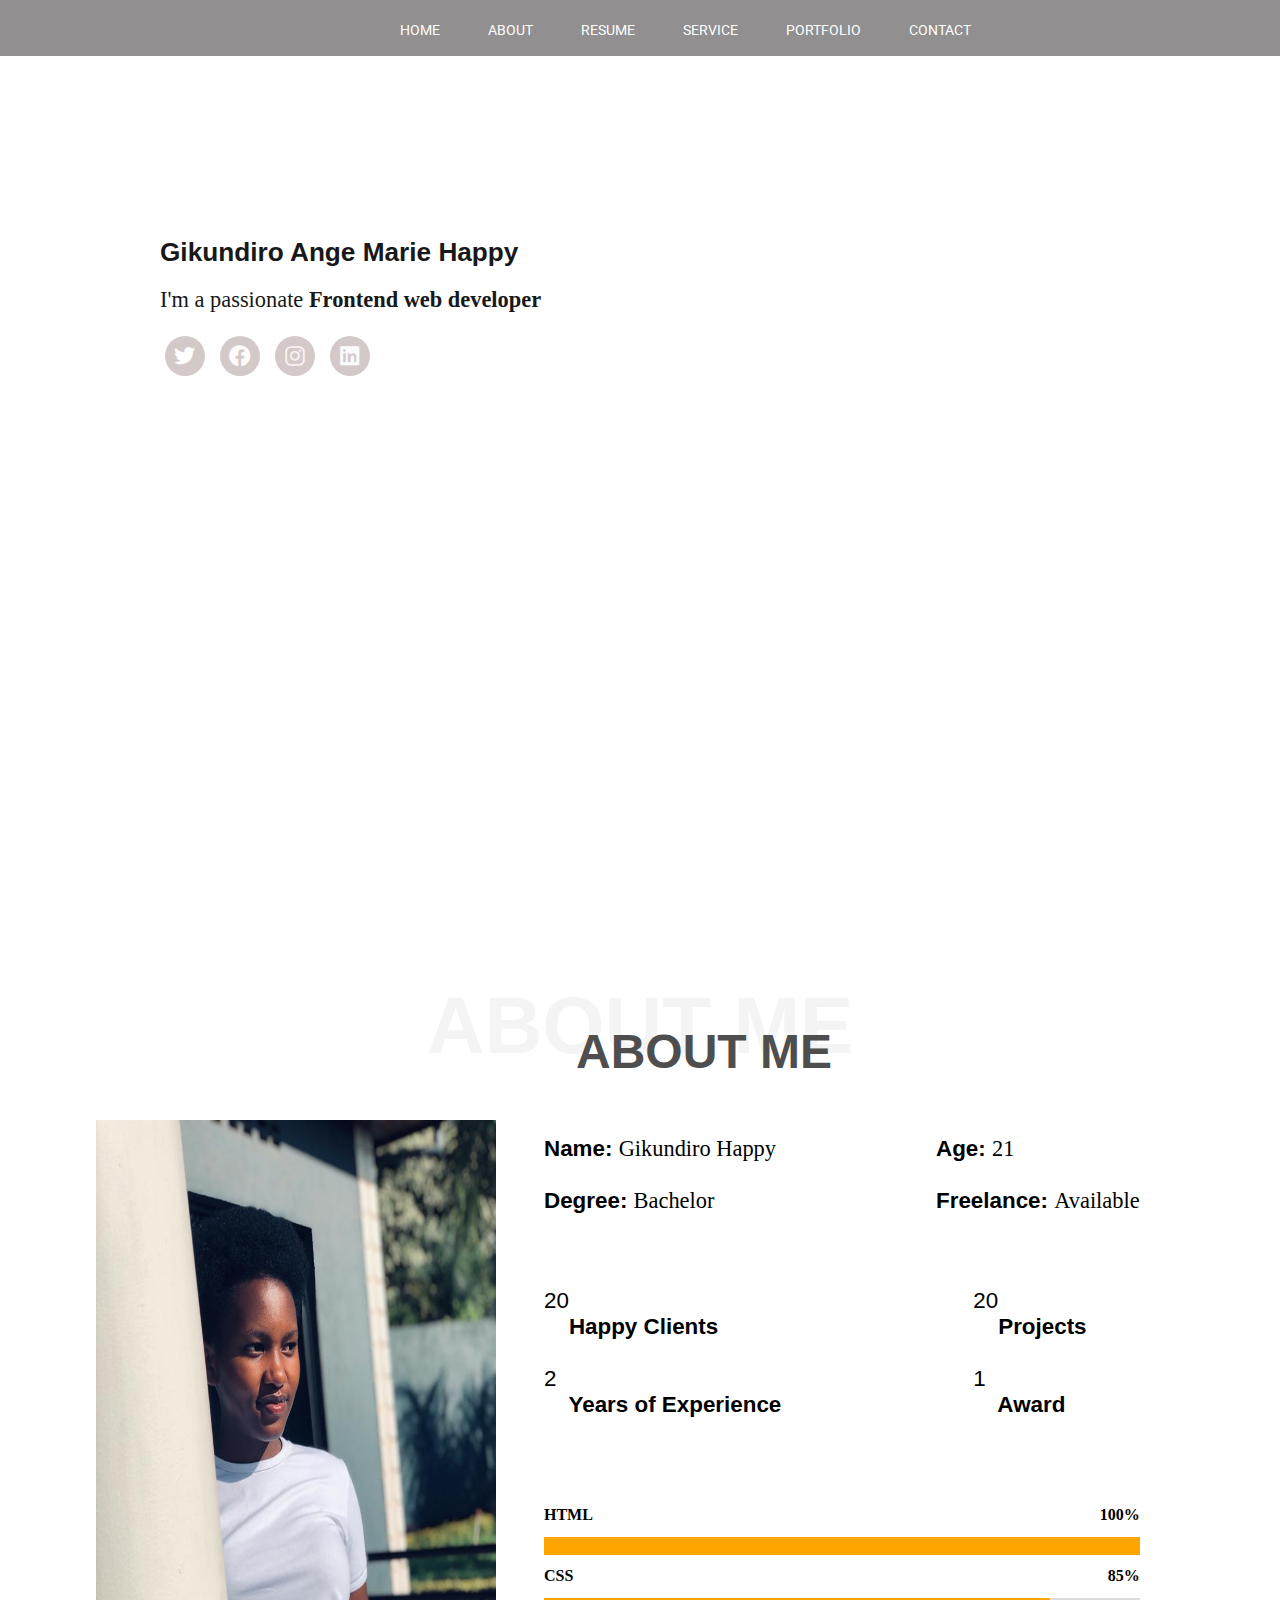
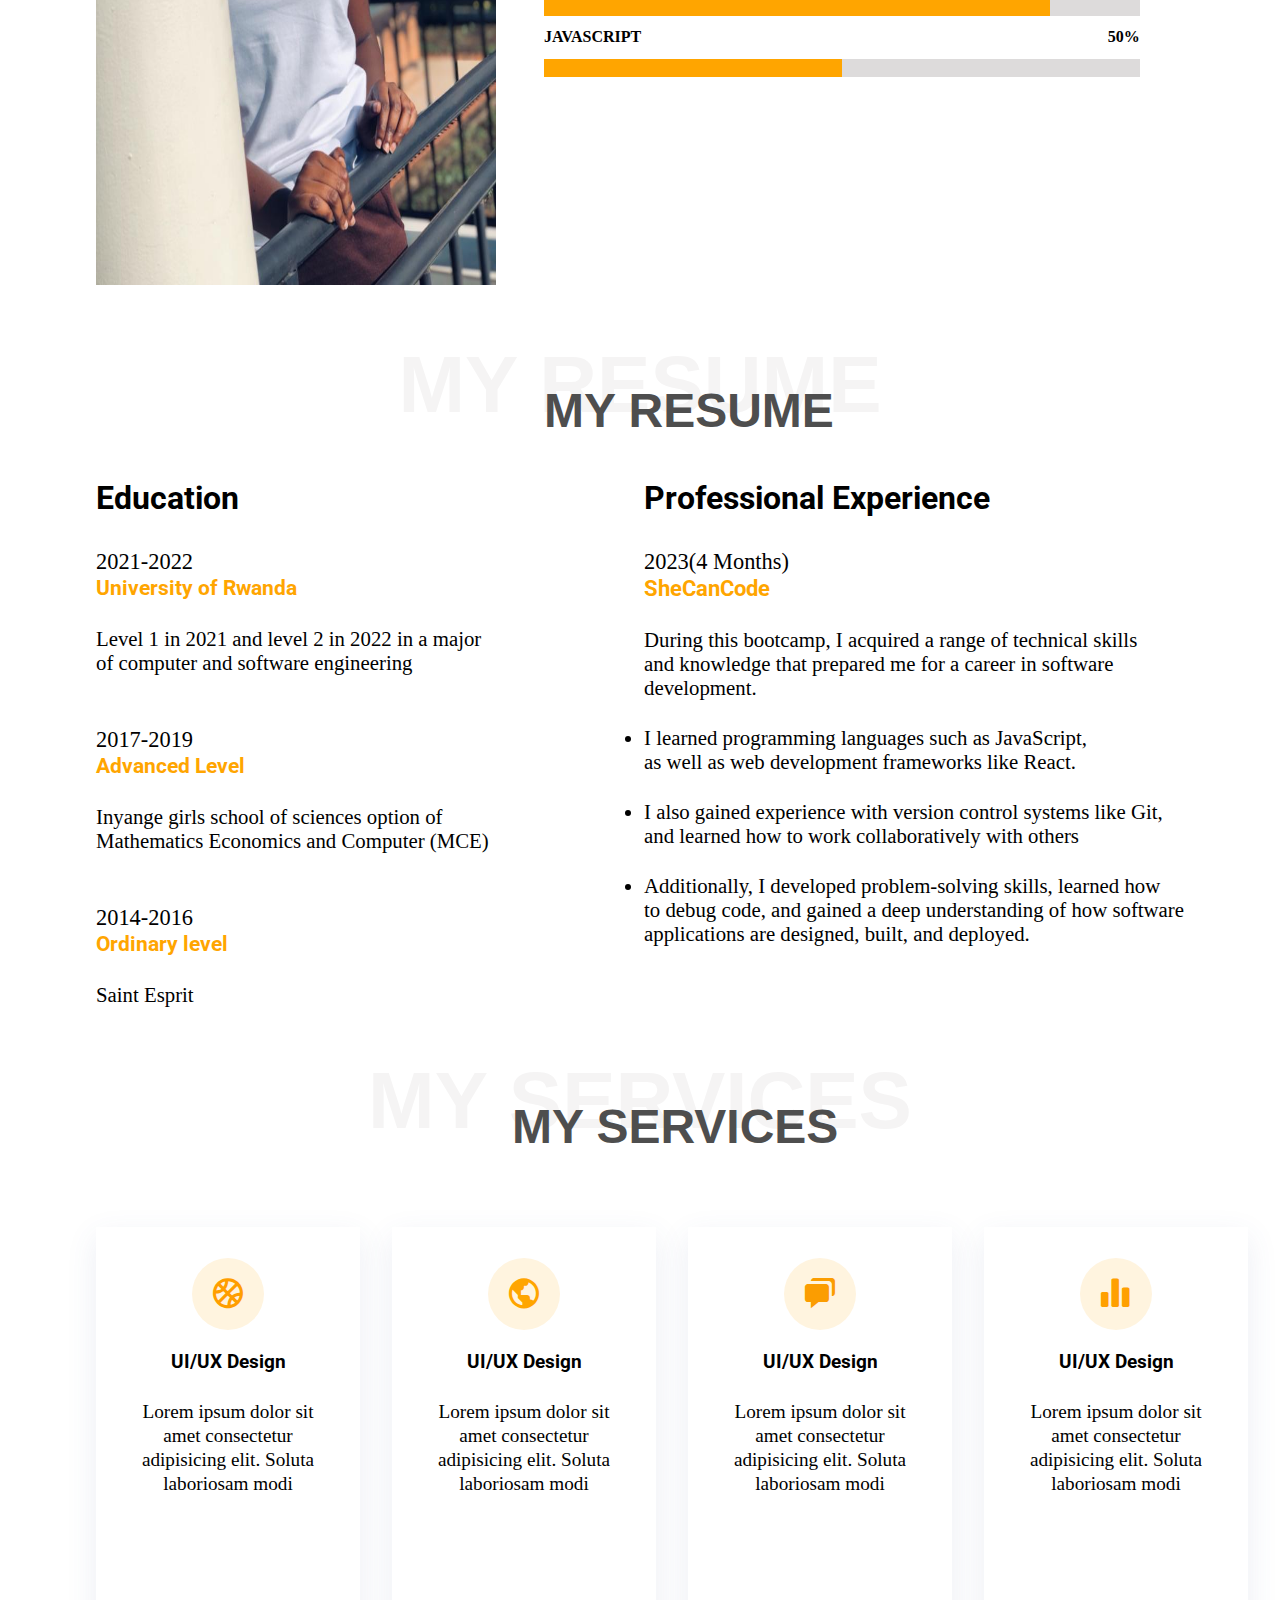
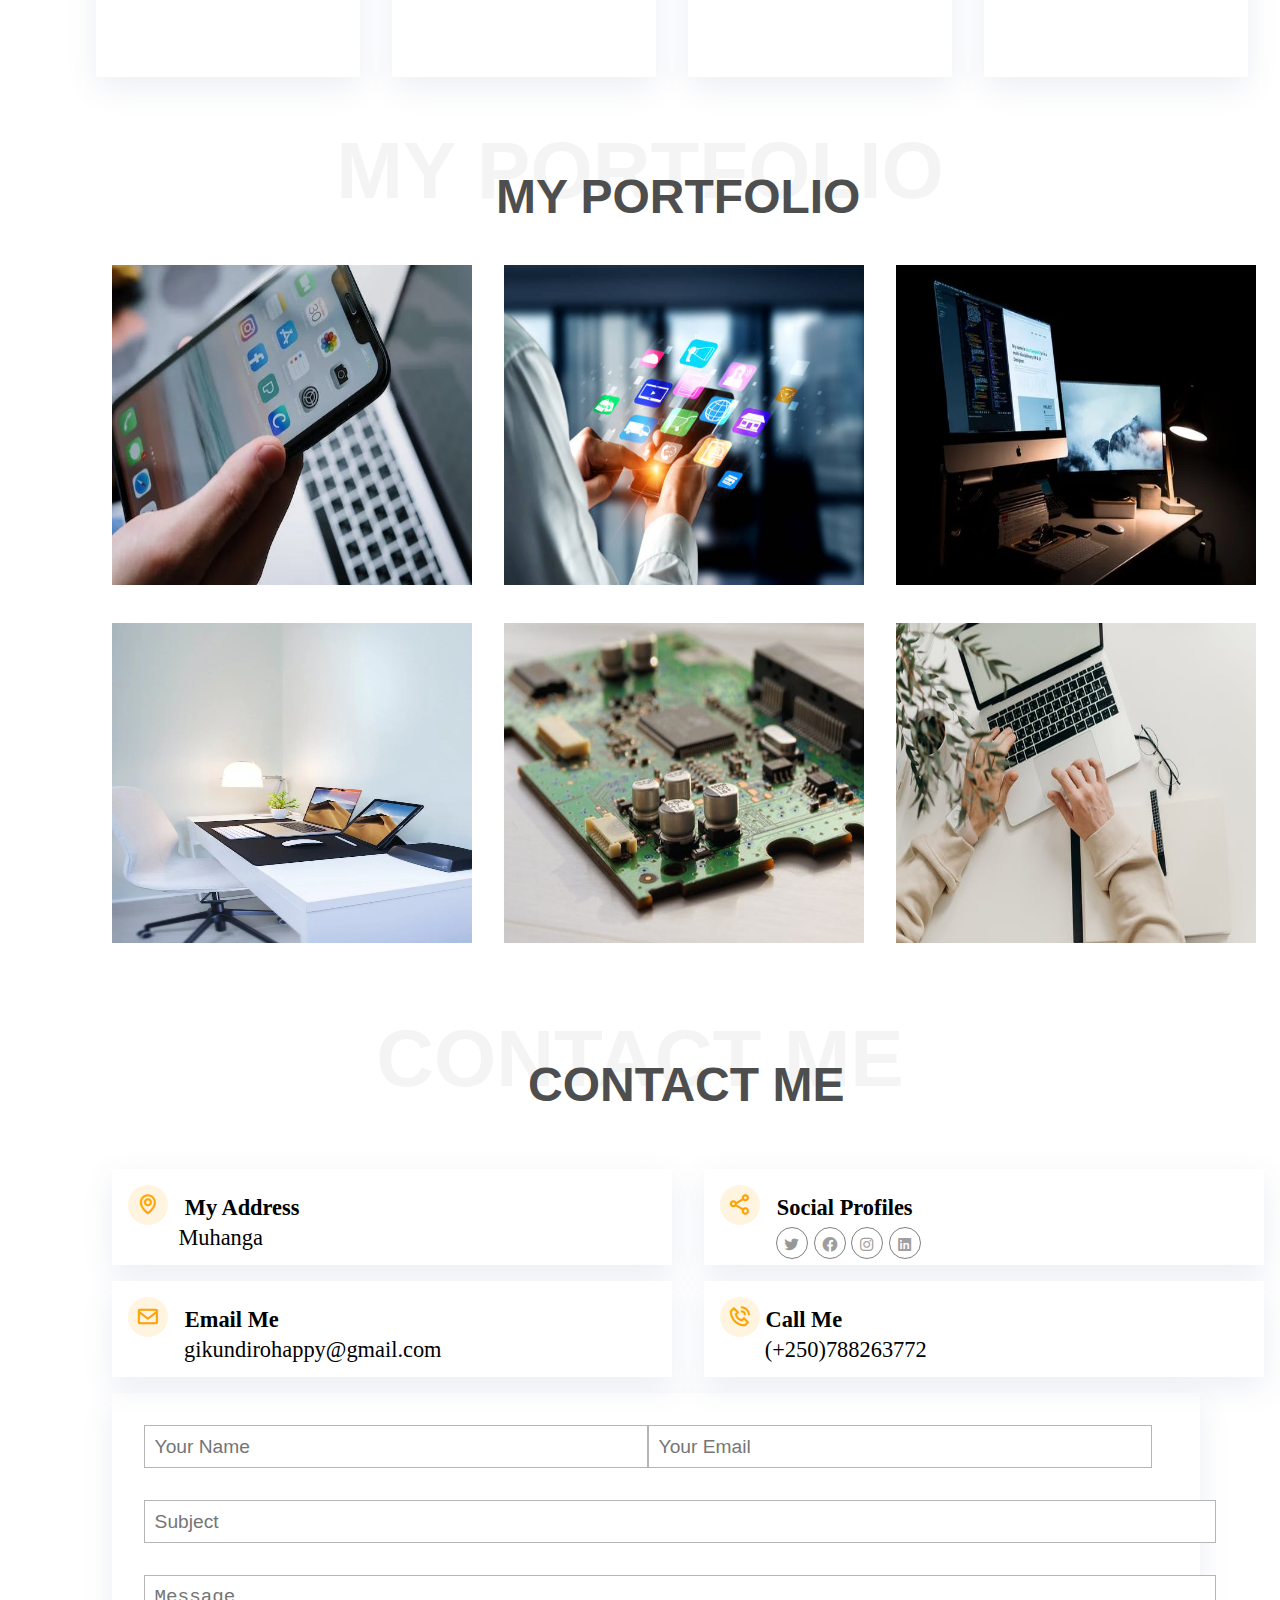
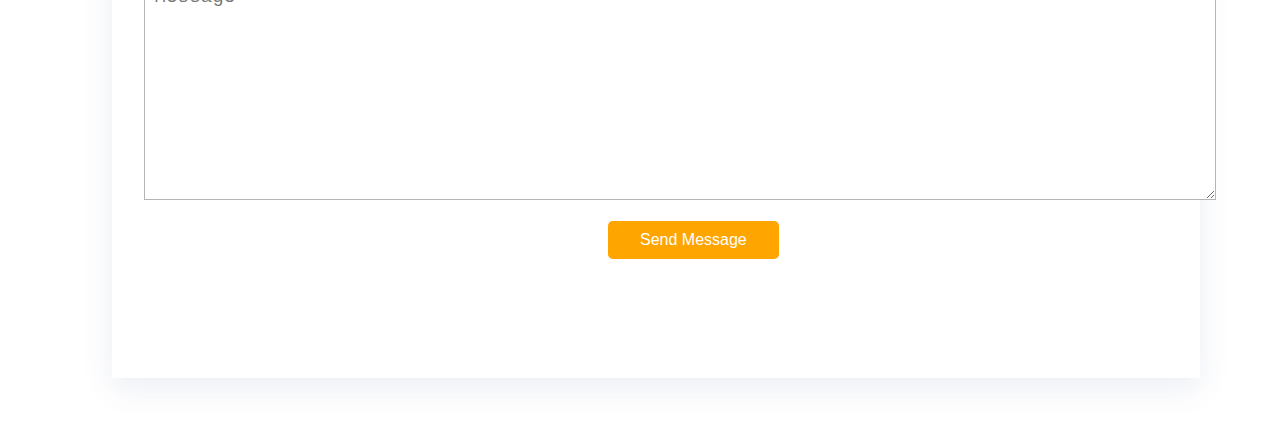
==== index.html @ a84d3687 "My portfolio" ====
<!DOCTYPE html>
<html lang="en">
  <head>
    <meta charset="UTF-8" />
    <meta http-equiv="X-UA-Compatible" content="IE=edge" />
    <meta name="viewport" content="width=device-width, initial-scale=1.0" />
    <title>MY PORTFOLIO</title>
    <link
      rel="icon"
      href="https://images.pexels.com/photos/4065876/pexels-photo-4065876.jpeg?auto=compress&cs=tinysrgb&w=600"
    />
    <link
      rel="stylesheet"
      href="http://code.ionicframework.com/ionicons/2.0.1/css/ionicons.min.css"
    />
    <link rel="preconnect" href="https://fonts.googleapis.com" />
    <link rel="preconnect" href="https://fonts.gstatic.com" crossorigin />
    <link
      href="https://fonts.googleapis.com/css2?family=Roboto:ital,wght@0,100;0,300;0,400;0,500;0,700;1,300;1,400;1,700&display=swap"
      rel="stylesheet"
    />
    <link rel="stylesheet" href="./index.css" />
    <link href='https://unpkg.com/boxicons@2.1.4/css/boxicons.min.css' rel='stylesheet'>
  </head>
  <body>
    
    <!-- ======= My Home Section ======= -->

      <div class="nav-bar">
        <ul class="nav-list">
          <li class="nav-link"><a href="#home">HOME</a></li>
          <li class="nav-link"><a href="#about">ABOUT</a></li>
          <li class="nav-link"><a href="#resume">RESUME</a></li>
          <li class="nav-link"><a href="#service">SERVICE</a></li>
          <li class="nav-link"><a href="#portfolio">PORTFOLIO</a></li>
          <li class="nav-link"><a href="#contact">CONTACT</a></li>
        </ul>
      </div>
      <div class="content" id="home">
        <div class="name">
          <h3>Gikundiro Ange Marie Happy</h3>
          <br />
          <p>I'm a passionate <b>Frontend web developer</b></p>
        </div>
        <br />
        <span class="icons-ic"><i class='bx bxl-twitter' style='color:#ffffff'  ></i></span>
        <span class="icons-ic"><i class='bx bxl-facebook-circle' style='color:#fffbfb'  ></i></span>
        <span class="icons-ic"><i class='bx bxl-instagram' style='color:#f9f1f1'  ></i></span>
        <span class="icons-ic"><i class='bx bxl-linkedin-square' style='color:#fbfbfb'  ></i></span>
    </div>
<div class="container">

  <!-- ======= My About Section ======= -->
    <div class="about" id="about">
      <div class="about-section">
        <div class="word">
          <h1 class="par">ABOUT ME</h1>
          <h3 class="para">ABOUT ME</h3>
        </div>
        <div class="both">
          <div class="image-box">
            <img src="images/photo.jpeg" alt="" />
          </div>
          <div class="division">
          <div class="part">
            <div class="part-one">
              <p><span class="ion-chevron-right"></span><b><span class="fact"> Name: </b></span>Gikundiro Happy</p><br>
              <p><span class="ion-chevron-right"></span><b><span class="fact"> Degree: </b></span>Bachelor</p><br>
              </div>
              <div class="part-two">
              <p><span class="ion-chevron-right"></span><b><span class="fact"> Age: </b></span>21</p><br>
              <p><span class="ion-chevron-right"></span><b><span class="fact"> Freelance: </b></span>Available</p>
            </div>
          </div>
          <div class="key">
            <div class="key-one">
              <p><span class="ion-happy-outline"></span><span class="fact"> 20<b> <br>&nbsp &nbsp  Happy Clients</b></span></p><br>
              <p><span class="ion-android-time"></span><span class="fact"> 2<b> <br>&nbsp &nbsp  Years of Experience</b></span></p><br>
            </div>
            <div class="key-two">
              <p><span class="ion-ios-browsers-outline"></span><span class="fact"> 20<b><br> &nbsp &nbsp Projects</b></span></p><br>
              <p><span class="ion-ribbon-b"></span><span class="fact"> 1<b><br>&nbsp &nbsp  Award</b></span></p><br>
            </div>
          </div>
          <div class="skills">
            <div class="html-skills">
              <div>HTML</div>
              <div>100%</div>
               </div><br>
             <span class="bar"><span class="html"></span></span><br>
             
            <div class="html-skills">
              <div>CSS</div>
              <div>85%</div>
              </div> <br>
              <span class="bar"><span class="css"></span></span><br>

            <div class="html-skills">
              <div>JAVASCRIPT</div>
              <div>50%</div>
              </div><br>
              <span class="bar"><span class="js"></span></span><br>
          </div>
        </div>
        </div>
      </div>
    </div>

    <!-- ======= My Resume Section ======= -->
    <div class="resume" id="resume">
      <div class="word-two">
        <h1 class="par-two">MY RESUME</h1>
        <h3 class="para-two">MY RESUME</h3>
      </div>
    <div class="section">
      <div class="education-section">
        <h1>Education</h1>
        <div class="section-one">
          <div class="level-one">
            2021-2022 <br />
            <span class="level"><b> University of Rwanda</b></span> <br /><br />
           <p> Level 1 in 2021 and level 2 in 2022 in a major <br />
            of computer and software engineering</p>
          </div>
          <br><br>
          <div class="level-one">
            2017-2019 <br />
            <span class="level"><b> Advanced Level </b></span><br /><br />
  
            <p> Inyange girls school of sciences option of <br />
            Mathematics Economics and Computer (MCE)</p>
          </div><br><br>
          <div class="level-one">
            2014-2016 <br />
            <span class="level"><b> Ordinary level</b></span> <br /><br />
            <p> Saint Esprit</p>
          </div>
        </div>
      </div>
      <div class="experience-section">
        <h1>Professional Experience</h1>
        <div class="section-two">
          <div class="level-one">
            2023(4 Months) <br />
            <span class="level"><b> SheCanCode</b></span> <br /><br />
           <p>During this bootcamp, I acquired a range of technical  skills <br> and
            knowledge that prepared me for a career in software <br> development.</p><br>
           <ul>
            <li> I learned
              programming languages such as  JavaScript, <br> as well as web 
              development frameworks like React.</li><br>
            <li> I also gained experience
                with version control systems like Git, <br>
                and learned how to work collaboratively 
                with others</li><br>
            <li>Additionally, I developed problem-solving skills, learned how <br>
              to debug code, and gained a deep understanding of how software <br> applications 
              are designed, built,  and deployed.</li>
           </ul>
          </div>
      </div>
    </div>
    </div>


    <!-- ======= My service Section ======= -->

    <div class="service" id="service">
      <div class="word-three">
        <h1 class="par-three">MY SERVICES</h1>
        <h3 class="para-three">MY SERVICES</h3>
      </div>
      <div class="cards">
        <div class="card-one"><span class="icons"><i class='bx bx-basketball' style='color:#ff9e00'  ></i></span><br>
          <p class="paragr"> UI/UX Design</p> <br>
          <p>Lorem ipsum dolor sit amet consectetur adipisicing elit. Soluta laboriosam modi 
           
          </p>
      </div>
        <div class="card-one"> <span class="icons"><i class='bx bx-world' style='color:#ffa500'  ></i></span><br>
          <p class="paragr"> UI/UX Design</p><br>
          <p>Lorem ipsum dolor sit amet consectetur adipisicing elit. Soluta laboriosam modi 
            
           </p></div>
        <div class="card-one"><span class="icons"><i class='bx bxs-chat' style='color:#fb9d01'  ></i></span><br>
          <p class="paragr"> UI/UX Design</p><br>
          <p>Lorem ipsum dolor sit amet consectetur adipisicing elit. Soluta laboriosam modi 
            
            </p></div>
        <div class="card-one"><span class="icons"><i class='bx bxs-bar-chart-alt-2' style='color:#ffa000'  ></i></span><br>
          <p class="paragr"> UI/UX Design</p><br>
          <p>Lorem ipsum dolor sit amet consectetur adipisicing elit. Soluta laboriosam modi 
             
            </p></div>
          </div>
      </div>
      
      <!-- ======= My Portfolio Section ======= -->
      
      <div class="portfolio" id="portfolio">
        <div class="word-four">
          <h1 class="par-four">MY PORTFOLIO</h1>
          <h3 class="para-four">MY PORTFOLIO</h3>
        </div>
 <div class="image-cards">
  <div>
  <div><img src="images/app1.webp" alt=""></div>
  <div><img src="images/app4.webp" alt=""></div>
  </div>
  <div>
  <div><img src="images/app2.jpg" alt=""></div>
  <div><img src="images/app5.jpeg" alt=""></div>
</div>
  <div>
  <div><img src="images/app3.webp" alt=""></div>
  <div><img src="images/app6.jpeg" alt=""></div>
</div>
</div>
</div>

<!-- ======= My contact Section ======= -->
          <div class="contact" id="contact">
            <div class="word-five">
              <h1 class="par-five">CONTACT ME</h1>
              <h3 class="para-five">CONTACT ME</h3>
            </div>
            <div class="test">
            <div class="address-section">
            <div class="address">
             <p></p><span><i class='bx bx-map' style='color:#ffa500'  ></i></span>
             <b>&nbsp My Address</b> <br>&nbsp &nbsp &nbsp&nbsp &nbsp Muhanga</p>
            </div>
            <div class="address">
              <p></p><span><i class='bx bx-envelope' style='color:#fda401'  ></i></span>
              <b>&nbsp Email Me</b> <br>&nbsp &nbsp &nbsp &nbsp &nbsp gikundirohappy@gmail.com</p>
            </div></div>
            <div class="call">
            <div class="address" >
              <p></p><span><i class='bx bx-share-alt' style='color:#fba302'  ></i></span>
              <b>&nbsp Social Profiles</b></p>
              &nbsp &nbsp &nbsp &nbsp &nbsp
              <div id="social"><span class=""><i class='bx bxl-twitter' style='color:#989796'  ></i></span>
              <span class=""><i class='bx bxl-facebook-circle' style='color:#9e9d9c'  ></i></span>
              <span class=""><i class='bx bxl-instagram' style='color:#a2a1a0'  ></i></span>
              <span class=""><i class='bx bxl-linkedin-square' style='color:#a0a0a0'  ></i></span>
              </div>
            </div>
            <div class="address">
             <p></p> <span><i class='bx bx-phone-call' style='color:#fba404'  ></i></span>
              <b> Call Me</b> <br>&nbsp &nbsp &nbsp &nbsp (+250)788263772</p>
             </div>
            </div>
          </div>
          <div class="send-text">
           <div class="name-email">
           <input type="text" placeholder="Your Name" class="your-name">
           <input type="text" placeholder="Your Email" class="your-email"><br></div>
           <input type="text" placeholder="Subject" class="subject"><br>
           <textarea name="" id="" cols="30" rows="10" placeholder="Message" class="message"></textarea><br>
           <button>Send Message</button>
          </div>
          </div>
    </div>
  </body>
</html>
---- index.css ----
* {
  padding: 0;
  margin: 0;
  box-sizing: border-box;
}
body {
  font-size: 1.4rem;
  color: black;
  font-family: " Arial, sans-serif";
}

/* My home page section */
.content {
  height: 100vh;
  background-position: center;
  background-repeat: no-repeat;
  background-size: cover;
  background-attachment: fixed;
  background-image: url(https://images.pexels.com/photos/2528118/pexels-photo-2528118.jpeg?auto=compress&cs=tinysrgb&w=600);
  opacity: 0.9;
  padding: 15rem 0rem 0rem 10rem;
  line-height: 1.5rem;
  /* position: relative; */
}
.name h3 {
  font-family: "Franklin Gothic Medium", "Arial Narrow", Arial, sans-serif;
}
.icons-ic {
  margin: 0.3rem;
}
.icons-ic i {
  background-color: rgb(208, 196, 196);
  margin: 0 auto 20px auto;
  border-radius: 50%;
  text-align: center;
  display: inline-block;
  padding-top: 0.5rem;
  height: 2.5rem;
  width: 2.5rem;
  font-size: 1.6rem;
}
.icons-ic i:hover {
  background: orange;
}
.name h3 {
  font-weight: bold;
  font-family: "Franklin Gothic Medium", "Arial Narrow", Arial, sans-serif;
}
.nav-bar {
  padding-bottom: 1rem;
  position: fixed;
  background-color: rgb(145, 143, 143);
  width: 100%;
  z-index: 999;
  padding-left: 25rem;
  font-size: 0.8rem;
  font-family: "Roboto", sans-serif;
}
.nav-bar .nav-list {
  display: flex;
  gap: 3rem;
  list-style-type: none;
  margin-top: 1rem;
}
.nav-bar .nav-list .nav-link a:link,
.nav-bar .nav-list .nav-link a:visited {
  text-decoration: none;
  color: white;
  font-size: 0.9rem;
  font-family: "Roboto", sans-serif;
}
.nav-bar .nav-list .nav-link a:hover,
.nav-bar .nav-list .nav-link a:active {
  color: orange;
}
.nav {
  display: flex;
  justify-content: space-between;
  background-color: rgb(251, 225, 225);
  padding: 1rem 5rem;
}
.logo {
  font-family: "Franklin Gothic Medium", "Arial Narrow", Arial, sans-serif;
}

/* My About Section */

.word {
  text-align: center;
  margin-top: 3rem;
  font-family: "Franklin Gothic Medium", "Arial Narrow", Arial, sans-serif;
}
.word .par {
  font-size: 5rem;
  color: rgb(245, 244, 244);
}
.word .para {
  position: absolute;
  color: rgb(78, 78, 78);
  margin-top: -3rem;
  padding-left: 30rem;
  font-size: 3rem;
}
.container {
  padding: 2rem 6rem 0rem 6rem;
}
.both {
  margin-top: 3rem;
  display: flex;
  gap: 3rem;
}
.image-box img {
  height: 85vh;
  width: 25rem;
  /* object-fit: cover; */
}
.part {
  display: flex;
  padding-top: 1rem;
  gap: 10rem;
}
.key {
  display: flex;
  padding-top: 3rem;
  gap: 12rem;
}
.fact {
  font-family: "Franklin Gothic Medium", "Arial Narrow", Arial, sans-serif;
}
.ion-ribbon-b,
.ion-ios-browsers-outline,
.ion-android-time,
.ion-happy-outline,
.ion-chevron-right {
  color: orange;
}
.skills {
  padding-top: 4rem;
  line-height: 0.9rem;
}
.html-skills {
  display: flex;
  justify-content: space-between;
  font-family: serif;
  font-weight: bold;
  font-size: 1rem;
}
.bar {
  height: 2vh;
  display: block;
  background-color: rgb(221, 219, 219);
}
.bar span {
  height: 2vh;
  float: left;
  background-color: orange;
}
.html {
  width: 100%;
  animation: html;
}
.css {
  width: 85%;
  animation: css;
}
.js {
  width: 50%;
  animation: html;
}

/* My Resume Section */

.word-two {
  text-align: center;
  margin-top: 3rem;
  font-family: "Franklin Gothic Medium", "Arial Narrow", Arial, sans-serif;
}
.word-two .par-two {
  font-size: 5rem;
  color: rgb(245, 244, 244);
}
.word-two .para-two {
  position: absolute;
  color: rgb(78, 78, 78);
  margin-top: -3rem;
  padding-left: 28rem;
  font-size: 3rem;
}
.section {
  display: flex;
  justify-content: space-between;
  padding-top: 3rem;
}

.education-section h1 {
  font-family: "Roboto", sans-serif;
  font-size: 2rem;
  margin-bottom: 2rem;
}
.education-section .level {
  font-family: "Roboto", sans-serif;
  font-size: 1.3rem;
  color: orange;
}
.education-section p {
  font-size: 1.3rem;
}
.experience-section h1 {
  font-family: "Roboto", sans-serif;
  font-size: 2rem;
  margin-bottom: 2rem;
}
.experience-section .level {
  color: orange;
  font-family: "Roboto", sans-serif;
}
.experience-section p,
ul li {
  font-size: 1.3rem;
}

/* My service Section */

.word-three {
  text-align: center;
  margin-top: 3rem;
  font-family: "Franklin Gothic Medium", "Arial Narrow", Arial, sans-serif;
}
.word-three .par-three {
  font-size: 5rem;
  color: rgb(245, 244, 244);
}
.word-three .para-three {
  position: absolute;
  color: rgb(78, 78, 78);
  margin-top: -3rem;
  padding-left: 26rem;
  font-size: 3rem;
}
.cards {
  margin-top: 5rem;
  margin-bottom: 1rem;
  display: flex;
  height: 50vh;
  width: 72rem;
  gap: 2rem;
}
.card-one {
  padding: 30px;
  /* position: relative; */
  /* overflow: hidden; */
  background: #fff;
  box-shadow: 0 10px 29px 0 rgba(68, 88, 144, 0.1);
  /* transition: all 0.3s ease-in-out; */
  text-align: center;
  border: 1px solid #fff;
}
.card-one p {
  font-size: 1.2rem;
  line-height: 1.5rem;
}
.card-one .icons {
  margin: 0 auto 20px auto;
  padding-top: 17px;
  display: inline-block;
  text-align: center;
  border-radius: 50%;
  width: 72px;
  height: 72px;
  background: #fff4df;
}
.paragr {
  font-weight: bold;
  text-align: center;
  font-family: "Roboto", sans-serif;
}

.card-one i {
  font-size: 36px;
  line-height: 1;
  color: #ffb727;
}
.card-one:hover {
  border: 1px solid orange;
}
.card-one:hover .paragr {
  color: orange;
}

/* My Portfolio Section  */

.word-four {
  text-align: center;
  margin-top: 3rem;
  font-family: "Franklin Gothic Medium", "Arial Narrow", Arial, sans-serif;
}
.word-four .par-four {
  font-size: 5rem;
  color: rgb(245, 244, 244);
}
.word-four .para-four {
  position: absolute;
  color: rgb(78, 78, 78);
  margin-top: -3rem;
  padding-left: 25rem;
  font-size: 3rem;
}
.image-cards {
  display: flex;
  padding-top: 2rem;
}
.image-cards img {
  width: 22.5rem;
  height: 20rem;
  margin: 1rem;
}

/* My contact Section  */

.word-five {
  text-align: center;
  margin-top: 3rem;
  font-family: "Franklin Gothic Medium", "Arial Narrow", Arial, sans-serif;
}
.word-five .par-five {
  font-size: 5rem;
  color: rgb(245, 244, 244);
}
.word-five .para-five {
  position: absolute;
  color: rgb(78, 78, 78);
  margin-top: -3rem;
  padding-left: 27rem;
  font-size: 3rem;
}
.test {
  display: flex;
  justify-content: space-between;
  margin-top: 3rem;
}
.address {
  background-color: white;
  box-shadow: 0 10px 29px 0 rgba(68, 88, 144, 0.1);
  margin: 1rem;
  width: 35rem;
  height: 6rem;
  padding: 1rem;
}
.test i {
  background: #fff4df;
  height: 2.5rem;
  width: 2.5rem;
  text-align: center;
  padding-top: 0.5rem;
  border-radius: 50%;
  font-size: 1.5rem;
}
#social {
  margin-top: -1.5rem;
  margin-left: 3.5rem;
}
#social i {
  background-color: white;
  border: 1px solid grey;
  height: 2rem;
  width: 2rem;
  text-align: center;
  padding-bottom: 1rem;
  font-size: 1.1rem;
}
#social i:hover {
  background-color: orange;
  color: white;
}
.send-text {
  background-color: white;
  box-shadow: 0 10px 29px 0 rgba(68, 88, 144, 0.1);
  width: 100%;
  height: 65vh;
  font-size: 1.2rem;
  margin-left: 1rem;
  margin-bottom: 3rem;
  padding: 1rem 2rem 2rem 1rem;
}
.your-name {
  padding: 0.6rem;
  background-color: white;
  font-size: 1.2rem;
  border: 1px solid rgb(182, 181, 181);
}
.your-email {
  padding: 0.6rem;
  background-color: white;
  border: none;
  font-size: 1.2rem;
  border: 1px solid rgb(182, 181, 181);
}
.subject {
  padding: 0.6rem;
  width: 67rem;
  margin: 1rem;
  font-size: 1.2rem;
  background-color: white;
  border: none;
  border: 1px solid rgb(182, 181, 181);
}
.message {
  margin: 1rem;
  padding: 0.6rem;
  color: black;
  font-size: 1.2rem;
  background-color: white;
  border: none;
  border: 1px solid rgb(182, 181, 181);
}
.name-email {
  display: flex;
  justify-content: space-between;
  margin: 1rem;
}
.name-email .your-name,
.your-email {
  width: 33rem;
}
.message {
  width: 67rem;
  height: 25vh;
  border: 1px solid rgb(182, 181, 181);
}
button {
  padding: 0.6rem 2rem;
  text-align: center;
  margin-left: 30rem;
  background-color: orange;
  color: white;
  border: none;
  border-radius: 0.3rem;
  font-size: 1rem;
}
button:hover {
  opacity: 0.8;
}
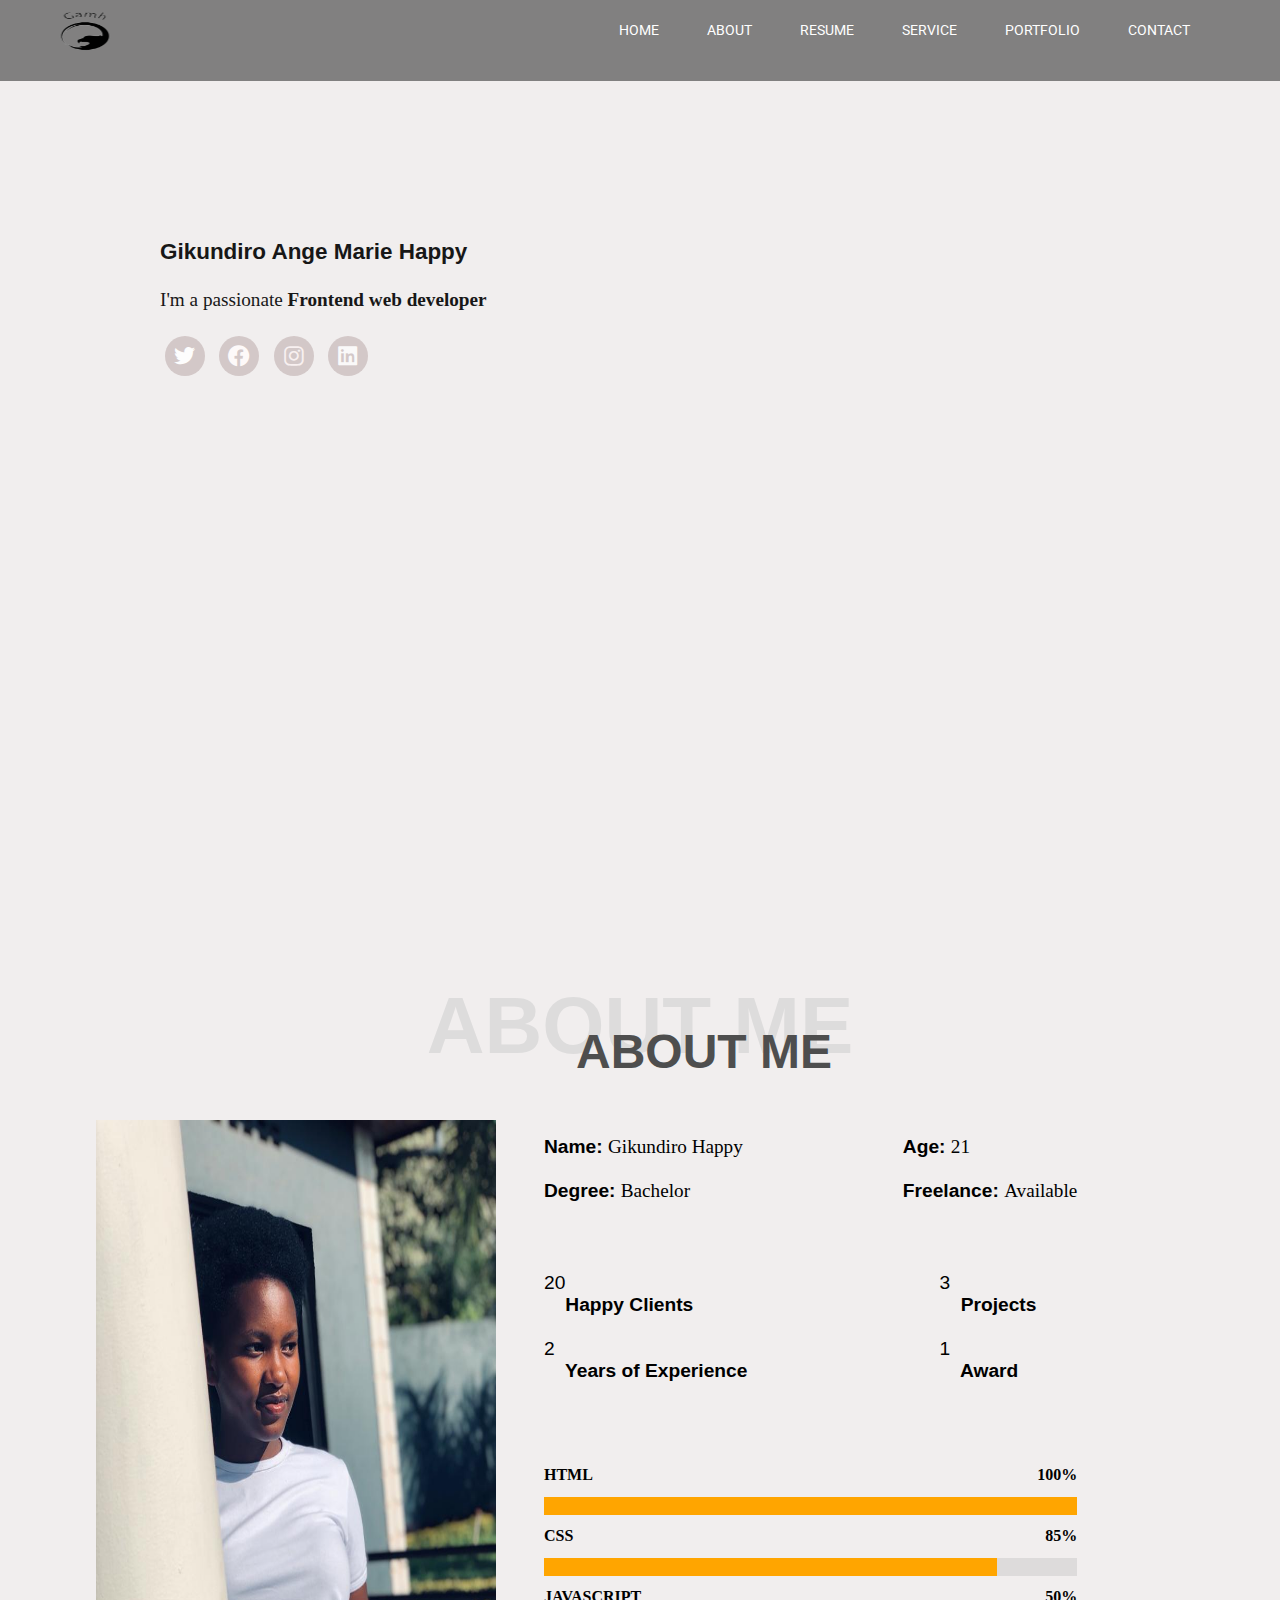
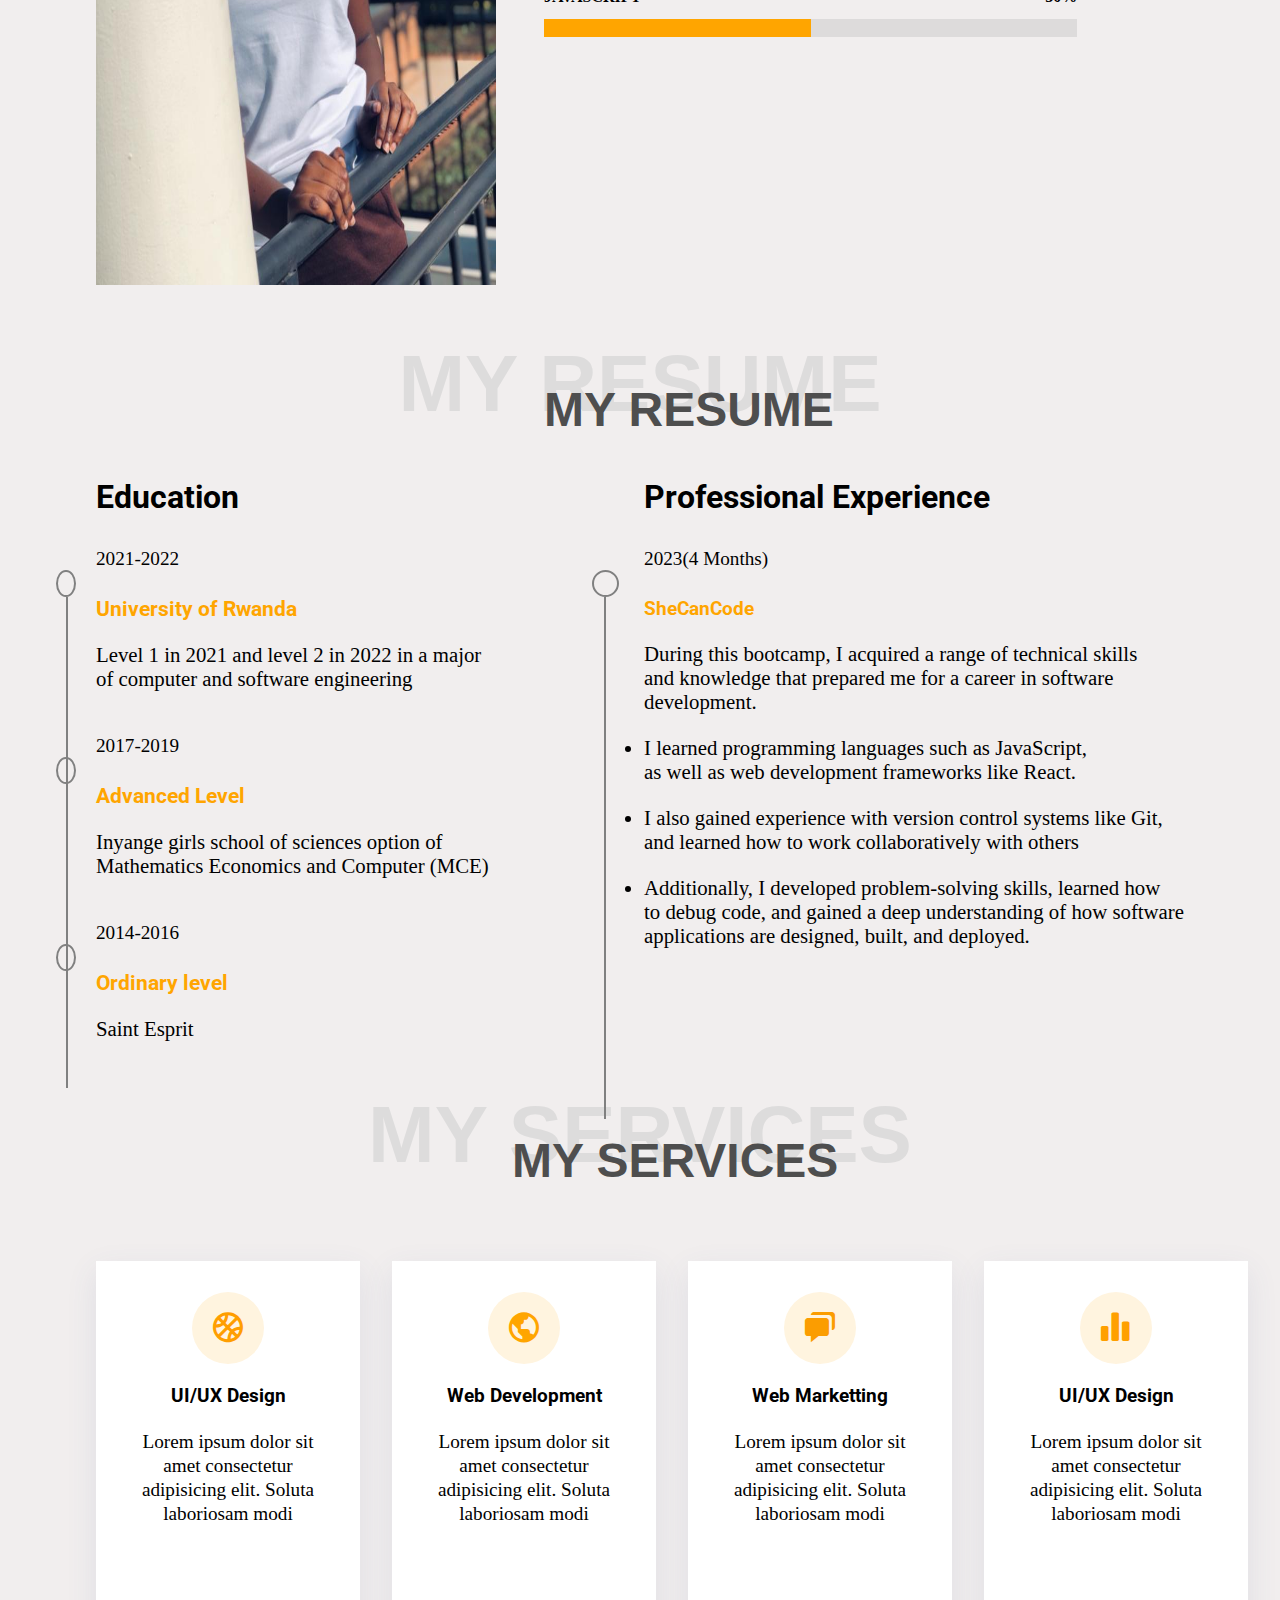
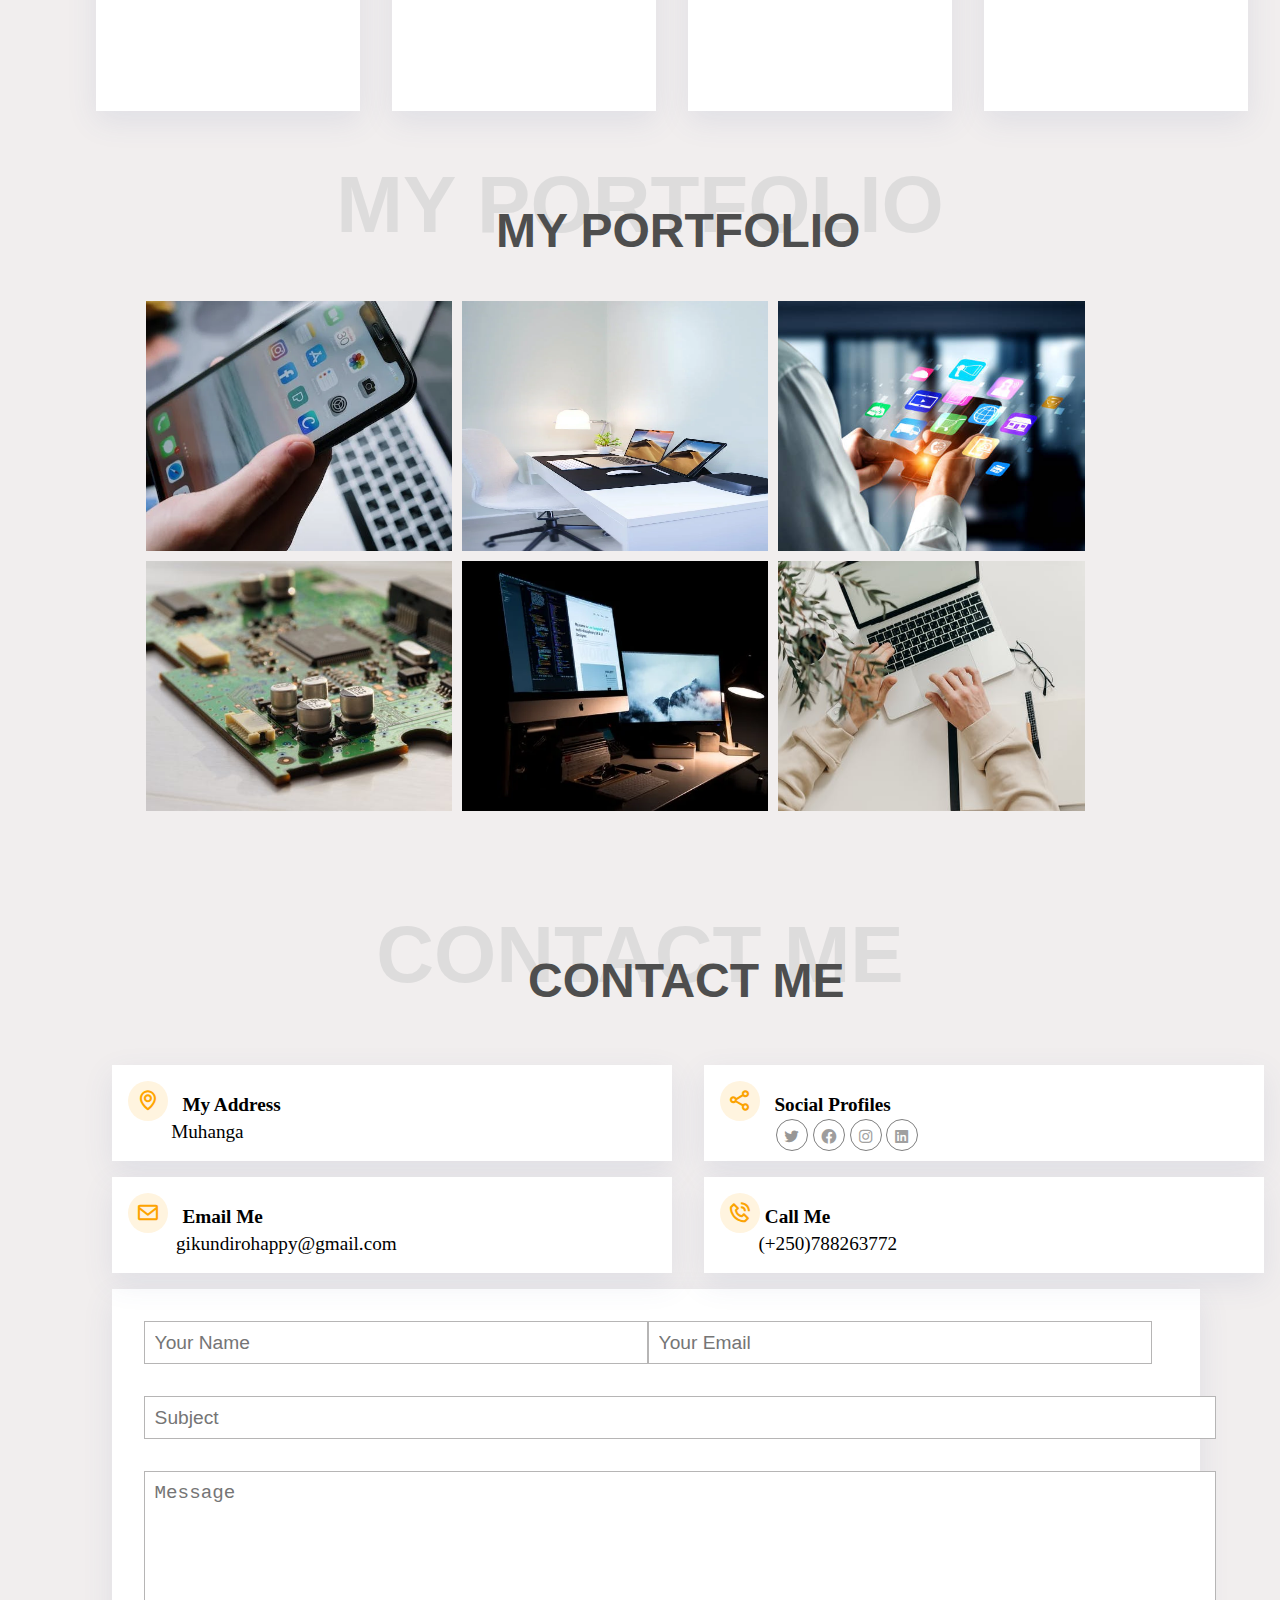
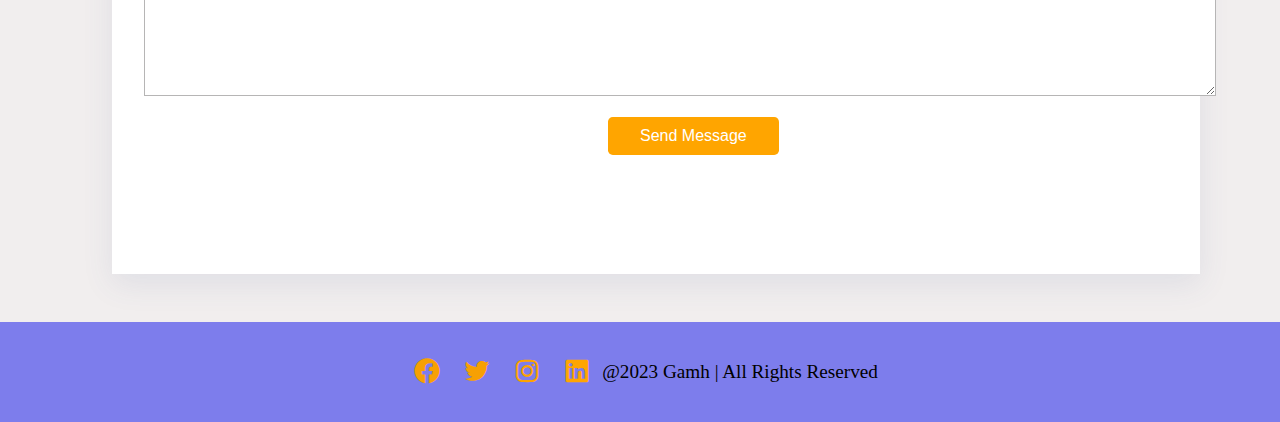
==== commit 5dac6145: "Updating resume page" ====
--- a/index.html
+++ b/index.html
@@ -25,8 +25,13 @@
   <body>
     
     <!-- ======= My Home Section ======= -->
-
+  
+        
       <div class="nav-bar">
+        <div class="logo"> 
+          <img src="./images/logo.PNG" alt="">
+        </div>
+        <div>
         <ul class="nav-list">
           <li class="nav-link"><a href="#home">HOME</a></li>
           <li class="nav-link"><a href="#about">ABOUT</a></li>
@@ -34,8 +39,9 @@
           <li class="nav-link"><a href="#service">SERVICE</a></li>
           <li class="nav-link"><a href="#portfolio">PORTFOLIO</a></li>
           <li class="nav-link"><a href="#contact">CONTACT</a></li>
-        </ul>
-      </div>
+        </ul></div>
+      </div>
+    
       <div class="content" id="home">
         <div class="name">
           <h3>Gikundiro Ange Marie Happy</h3>
@@ -78,7 +84,7 @@
               <p><span class="ion-android-time"></span><span class="fact"> 2<b> <br>&nbsp &nbsp  Years of Experience</b></span></p><br>
             </div>
             <div class="key-two">
-              <p><span class="ion-ios-browsers-outline"></span><span class="fact"> 20<b><br> &nbsp &nbsp Projects</b></span></p><br>
+              <p><span class="ion-ios-browsers-outline"></span><span class="fact"> 3<b><br> &nbsp &nbsp Projects</b></span></p><br>
               <p><span class="ion-ribbon-b"></span><span class="fact"> 1<b><br>&nbsp &nbsp  Award</b></span></p><br>
             </div>
           </div>
@@ -118,6 +124,9 @@
         <div class="section-one">
           <div class="level-one">
             2021-2022 <br />
+            
+            <div class="circle-1"></div>
+            <div class="line-1"></div>
             <span class="level"><b> University of Rwanda</b></span> <br /><br />
            <p> Level 1 in 2021 and level 2 in 2022 in a major <br />
             of computer and software engineering</p>
@@ -125,6 +134,8 @@
           <br><br>
           <div class="level-one">
             2017-2019 <br />
+            <div class="circle-1"></div>
+            <div class="line-1"></div>
             <span class="level"><b> Advanced Level </b></span><br /><br />
   
             <p> Inyange girls school of sciences option of <br />
@@ -132,6 +143,8 @@
           </div><br><br>
           <div class="level-one">
             2014-2016 <br />
+            <div class="circle-1"></div>
+            <div class="line-1" id="ordinary-line"></div>
             <span class="level"><b> Ordinary level</b></span> <br /><br />
             <p> Saint Esprit</p>
           </div>
@@ -142,6 +155,8 @@
         <div class="section-two">
           <div class="level-one">
             2023(4 Months) <br />
+            <div class="circle-1" id="expe-circle"></div>
+            <div class="line-1" id="expe-line"></div>
             <span class="level"><b> SheCanCode</b></span> <br /><br />
            <p>During this bootcamp, I acquired a range of technical  skills <br> and
             knowledge that prepared me for a career in software <br> development.</p><br>
@@ -178,12 +193,12 @@
           </p>
       </div>
         <div class="card-one"> <span class="icons"><i class='bx bx-world' style='color:#ffa500'  ></i></span><br>
-          <p class="paragr"> UI/UX Design</p><br>
+          <p class="paragr"> Web Development</p><br>
           <p>Lorem ipsum dolor sit amet consectetur adipisicing elit. Soluta laboriosam modi 
             
            </p></div>
         <div class="card-one"><span class="icons"><i class='bx bxs-chat' style='color:#fb9d01'  ></i></span><br>
-          <p class="paragr"> UI/UX Design</p><br>
+          <p class="paragr"> Web Marketting</p><br>
           <p>Lorem ipsum dolor sit amet consectetur adipisicing elit. Soluta laboriosam modi 
             
             </p></div>
@@ -203,17 +218,31 @@
           <h3 class="para-four">MY PORTFOLIO</h3>
         </div>
  <div class="image-cards">
-  <div>
-  <div><img src="images/app1.webp" alt=""></div>
-  <div><img src="images/app4.webp" alt=""></div>
+  <div class="apps-box">
+  <div class="apps"><img src="images/app1.webp" alt="">
+  <h3>App 1</h3>
+  <p>Lorem ipsum dolor sit amet <br> consectetur adipisicing elit.</p>
   </div>
-  <div>
-  <div><img src="images/app2.jpg" alt=""></div>
-  <div><img src="images/app5.jpeg" alt=""></div>
-</div>
-  <div>
-  <div><img src="images/app3.webp" alt=""></div>
-  <div><img src="images/app6.jpeg" alt=""></div>
+  <div class="apps"><img src="images/app4.webp" alt="">
+    <h3>App 2</h3>
+    <p>Lorem ipsum dolor sit amet <br> consectetur adipisicing elit.</p>
+    </div>
+    <div class="apps"><img src="images/app2.jpg" alt="">
+      <h3>App 3</h3>
+      <p>Lorem ipsum dolor sit amet <br> consectetur adipisicing elit.</p>
+      </div>
+      <div class="apps"><img src="images/app5.jpeg" alt="">
+        <h3>App 4</h3>
+        <p>Lorem ipsum dolor sit amet <br> consectetur adipisicing elit.</p>
+        </div>
+        <div class="apps"><img src="images/app3.webp" alt="">
+          <h3>App 5</h3>
+          <p>Lorem ipsum dolor sit amet <br> consectetur adipisicing elit.</p>
+          </div>
+          <div class="apps"><img src="images/app6.jpeg" alt="">
+            <h3>App 6</h3>
+            <p>Lorem ipsum dolor sit amet <br> consectetur adipisicing elit.</p>
+            </div>
 </div>
 </div>
 </div>
@@ -261,5 +290,17 @@
           </div>
           </div>
     </div>
+    </div>
+     <!-- footer page -->
+
+     <footer>
+      <ul class="social-icons">
+        <li><a href="#"><span><i class='bx bxl-facebook-circle' style='color:#f7a003'  ></i></span></a></li>
+        <li><a href="#"><span><i class='bx bxl-twitter' style='color:#f7a003'  ></i></span></a></li>
+        <li><a href="#"><span><i class='bx bxl-instagram' style='color:#fda301'  ></i></span></a></li>
+        <li><a href="#"><span><i class='bx bxl-linkedin-square' style='color:#ffa502'  ></i></span></a></li>
+      </ul>
+       <p>@2023 Gamh | All Rights Reserved</p>
+    </footer>
   </body>
 </html>
--- a/index.css
+++ b/index.css
@@ -4,8 +4,9 @@
   box-sizing: border-box;
 }
 body {
-  font-size: 1.4rem;
+  font-size: 1.2rem;
   color: black;
+  background-color: rgb(241, 238, 238);
   font-family: " Arial, sans-serif";
 }
 
@@ -20,7 +21,6 @@
   opacity: 0.9;
   padding: 15rem 0rem 0rem 10rem;
   line-height: 1.5rem;
-  /* position: relative; */
 }
 .name h3 {
   font-family: "Franklin Gothic Medium", "Arial Narrow", Arial, sans-serif;
@@ -49,12 +49,20 @@
 .nav-bar {
   padding-bottom: 1rem;
   position: fixed;
-  background-color: rgb(145, 143, 143);
+  background-color: rgb(129, 128, 128);
   width: 100%;
+  height: 9vh;
   z-index: 999;
-  padding-left: 25rem;
+  padding-right: 90px;
+  padding-left: 25px;
   font-size: 0.8rem;
   font-family: "Roboto", sans-serif;
+  display: flex;
+  justify-content: space-between;
+}
+.nav-bar img {
+  height: 60px;
+  width: 120px;
 }
 .nav-bar .nav-list {
   display: flex;
@@ -92,7 +100,7 @@
 }
 .word .par {
   font-size: 5rem;
-  color: rgb(245, 244, 244);
+  color: rgb(221, 220, 220);
 }
 .word .para {
   position: absolute;
@@ -112,7 +120,6 @@
 .image-box img {
   height: 85vh;
   width: 25rem;
-  /* object-fit: cover; */
 }
 .part {
   display: flex;
@@ -177,7 +184,7 @@
 }
 .word-two .par-two {
   font-size: 5rem;
-  color: rgb(245, 244, 244);
+  color: rgb(221, 220, 220);
 }
 .word-two .para-two {
   position: absolute;
@@ -205,6 +212,34 @@
 .education-section p {
   font-size: 1.3rem;
 }
+.circle-1 {
+  border-radius: 50%;
+  height: 3vh;
+  margin-left: -40px;
+  width: 5%;
+  border: 2px solid gray;
+}
+.line-1 {
+  position: absolute;
+  margin-left: -30px;
+  height: 24.5vh;
+  width: 2px;
+  background-color: gray;
+}
+#ordinary-line {
+  height: 13vh;
+}
+#expe-circle {
+  border-radius: 50%;
+  height: 3vh;
+  margin-left: -52px;
+  width: 5%;
+  border: 2px solid gray;
+}
+#expe-line {
+  margin-left: -40px;
+  height: 58vh;
+}
 .experience-section h1 {
   font-family: "Roboto", sans-serif;
   font-size: 2rem;
@@ -228,7 +263,7 @@
 }
 .word-three .par-three {
   font-size: 5rem;
-  color: rgb(245, 244, 244);
+  color: rgb(221, 220, 220);
 }
 .word-three .para-three {
   position: absolute;
@@ -296,7 +331,7 @@
 }
 .word-four .par-four {
   font-size: 5rem;
-  color: rgb(245, 244, 244);
+  color: rgb(221, 220, 220);
 }
 .word-four .para-four {
   position: absolute;
@@ -306,13 +341,59 @@
   font-size: 3rem;
 }
 .image-cards {
-  display: flex;
-  padding-top: 2rem;
-}
-.image-cards img {
-  width: 22.5rem;
-  height: 20rem;
-  margin: 1rem;
+  width: 100%;
+  padding: 50px 50px;
+}
+.image-cards .apps-box {
+  width: 95%;
+  display: grid;
+  grid-template-columns: 1fr 1fr 1fr;
+  grid-gap: 10px;
+  transition: all 03s;
+  z-index: -5;
+}
+.image-cards .apps-box .apps {
+  overflow: hidden;
+}
+.image-cards .apps-box .apps img {
+  width: 350px;
+  height: 250px;
+  position: relative;
+  transition: all 0.8s ease-in-out;
+}
+.image-cards .apps-box .apps:hover img {
+  transform: scale(1.1);
+  opacity: 0.4;
+}
+.image-cards .apps-box .apps h3 {
+  position: absolute;
+  font-size: 30px;
+  font-family: mv boli;
+  opacity: 0;
+  padding-left: 120px;
+  color: orange;
+  padding-top: 20px;
+  transition: 0.3s;
+}
+.image-cards .apps-box .apps:hover h3 {
+  opacity: 1;
+}
+.image-cards .apps-box .apps p {
+  position: absolute;
+  font-size: 20px;
+  opacity: 0;
+  padding-left: 50px;
+  color: white;
+  padding-top: 80px;
+  transition: 0.3s;
+}
+.image-cards .apps-box .apps:hover p {
+  opacity: 1;
+}
+.apps {
+  background: black;
+  display: flex;
+  justify-content: space-between;
 }
 
 /* My contact Section  */
@@ -324,7 +405,7 @@
 }
 .word-five .par-five {
   font-size: 5rem;
-  color: rgb(245, 244, 244);
+  color: rgb(221, 220, 220);
 }
 .word-five .para-five {
   position: absolute;
@@ -387,6 +468,7 @@
   background-color: white;
   font-size: 1.2rem;
   border: 1px solid rgb(182, 181, 181);
+  outline: none;
 }
 .your-email {
   padding: 0.6rem;
@@ -394,6 +476,7 @@
   border: none;
   font-size: 1.2rem;
   border: 1px solid rgb(182, 181, 181);
+  outline: none;
 }
 .subject {
   padding: 0.6rem;
@@ -403,6 +486,7 @@
   background-color: white;
   border: none;
   border: 1px solid rgb(182, 181, 181);
+  outline: none;
 }
 .message {
   margin: 1rem;
@@ -412,6 +496,7 @@
   background-color: white;
   border: none;
   border: 1px solid rgb(182, 181, 181);
+  outline: none;
 }
 .name-email {
   display: flex;
@@ -440,3 +525,54 @@
 button:hover {
   opacity: 0.8;
 }
+
+/* footer */
+
+footer {
+  position: relative;
+  width: 100%;
+  background-color: rgb(125, 125, 236);
+  min-height: 100px;
+  padding: 20px 50px;
+  display: flex;
+  justify-content: center;
+  align-items: center;
+}
+footer .social-icons {
+  display: flex;
+  position: relative;
+  justify-content: center;
+  margin: 10px 0;
+  flex-wrap: wrap;
+}
+footer .social-icons li {
+  list-style: none;
+}
+footer .social-icons li a span i {
+  font-size: 30px;
+  color: white;
+  margin: 0 10px;
+  display: inline-block;
+  transition: 0.5s;
+}
+footer .social-icons li a :hover {
+  transform: translateY(-10px);
+}
+
+/* Responsineness */
+@media screen and (max-width: 800px) {
+  .nav-bar {
+    padding-left: 90px;
+  }
+  .content {
+    width: 100%;
+    height: 80vh;
+    background-position: bottom;
+  }
+  .content h3 {
+    font-size: 28px;
+  }
+  .content p {
+    font-size: 25px;
+  }
+}
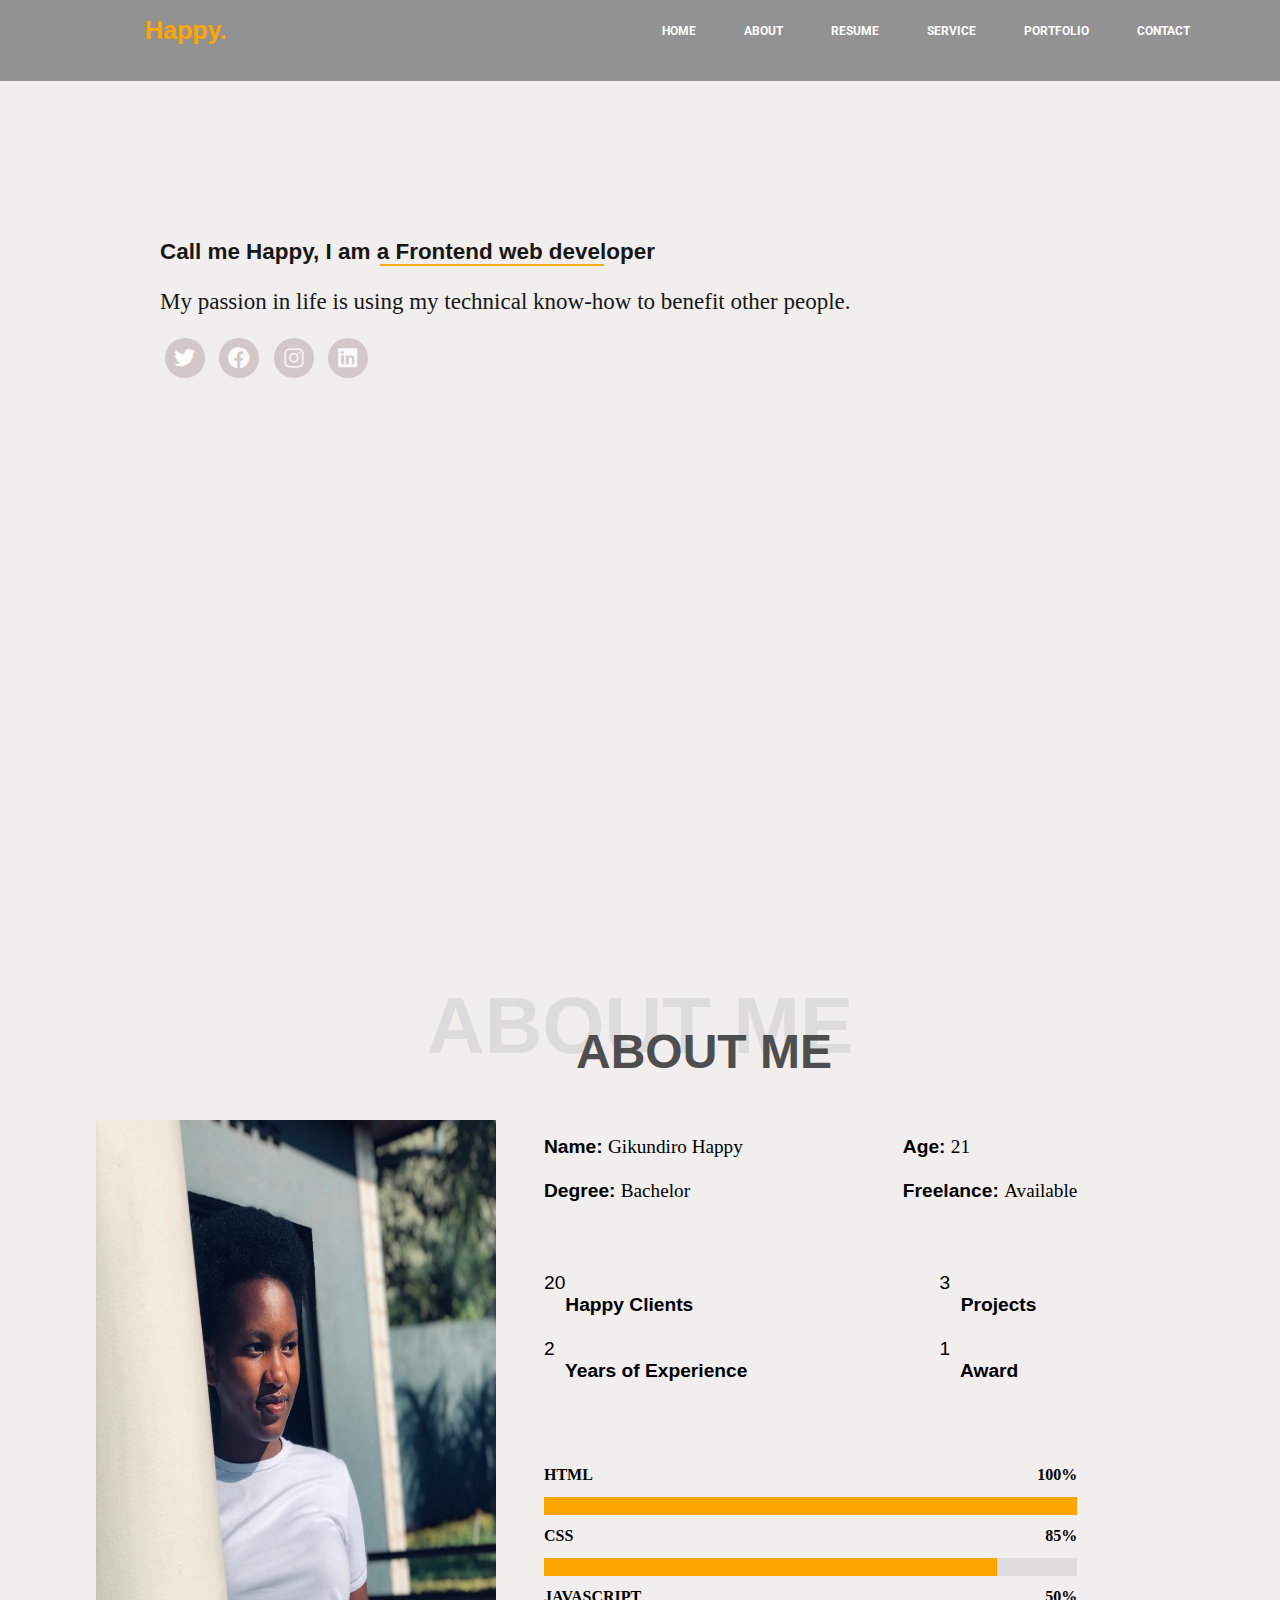
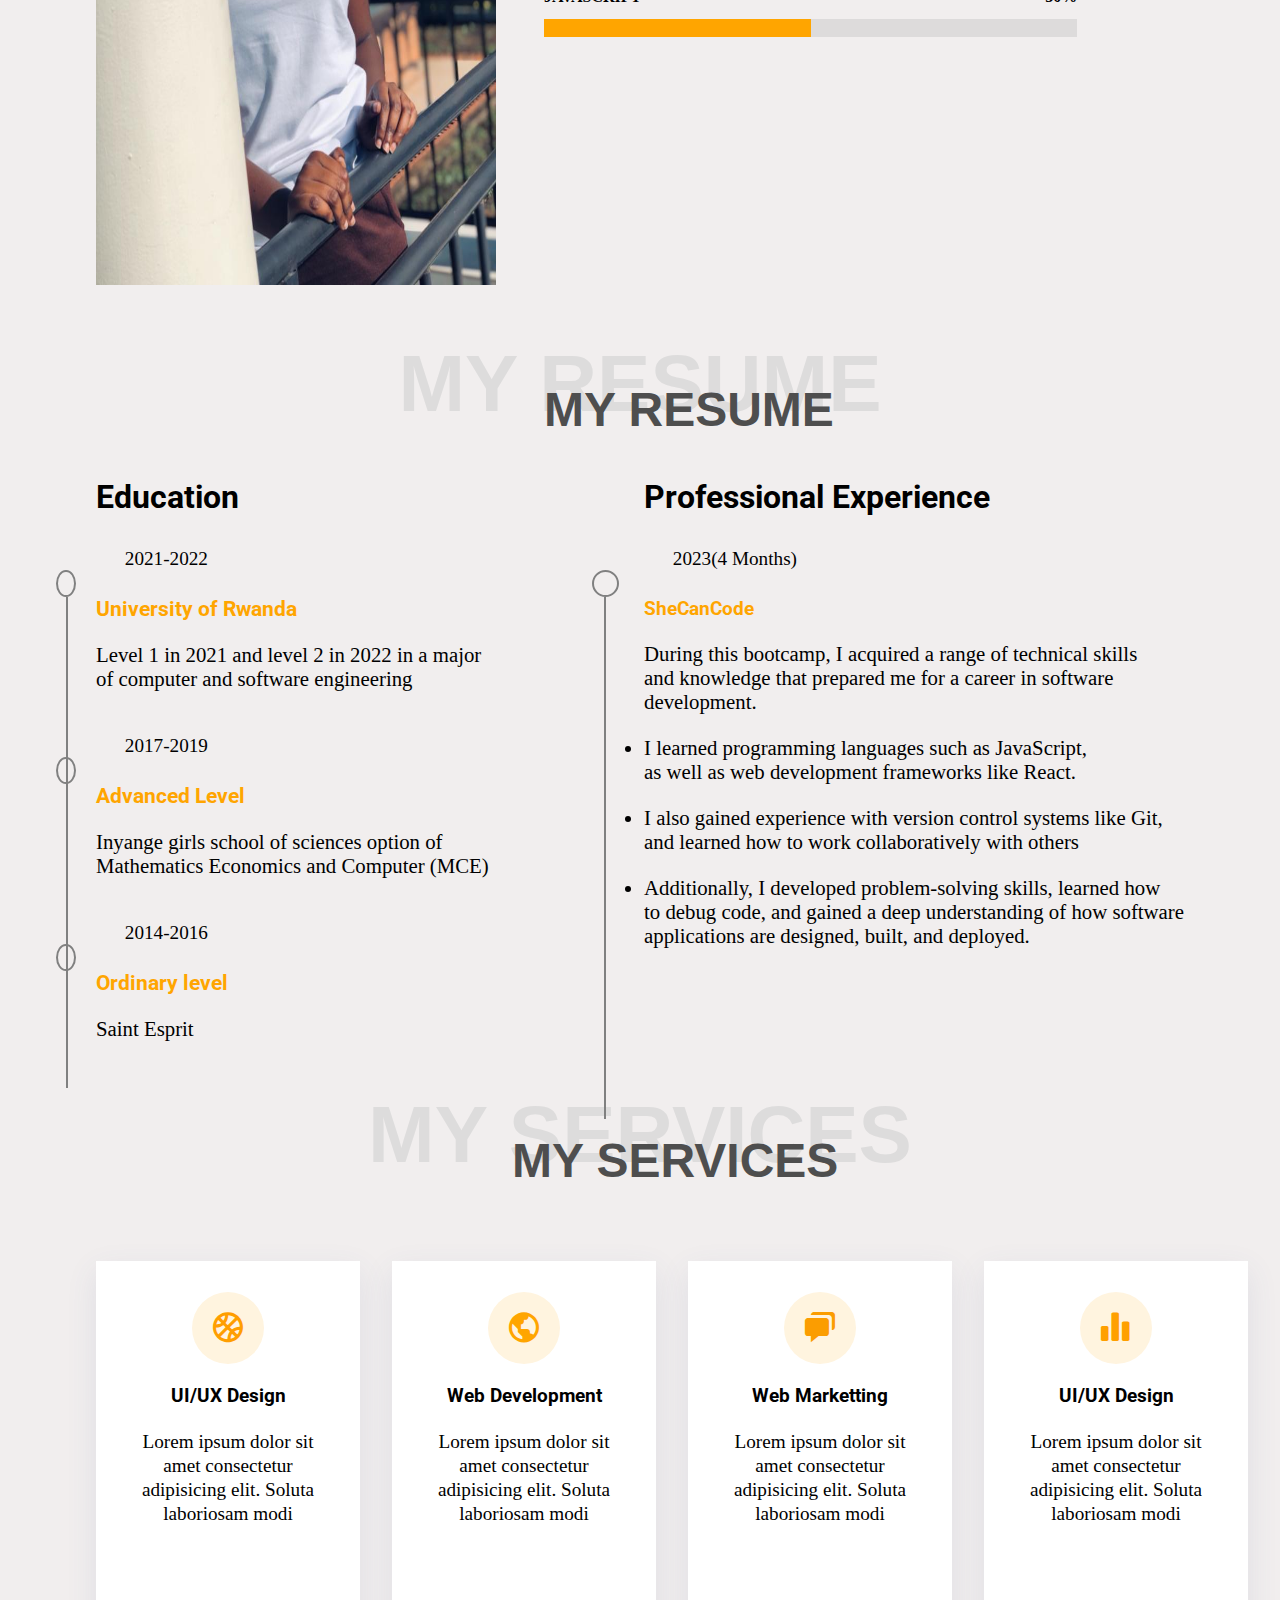
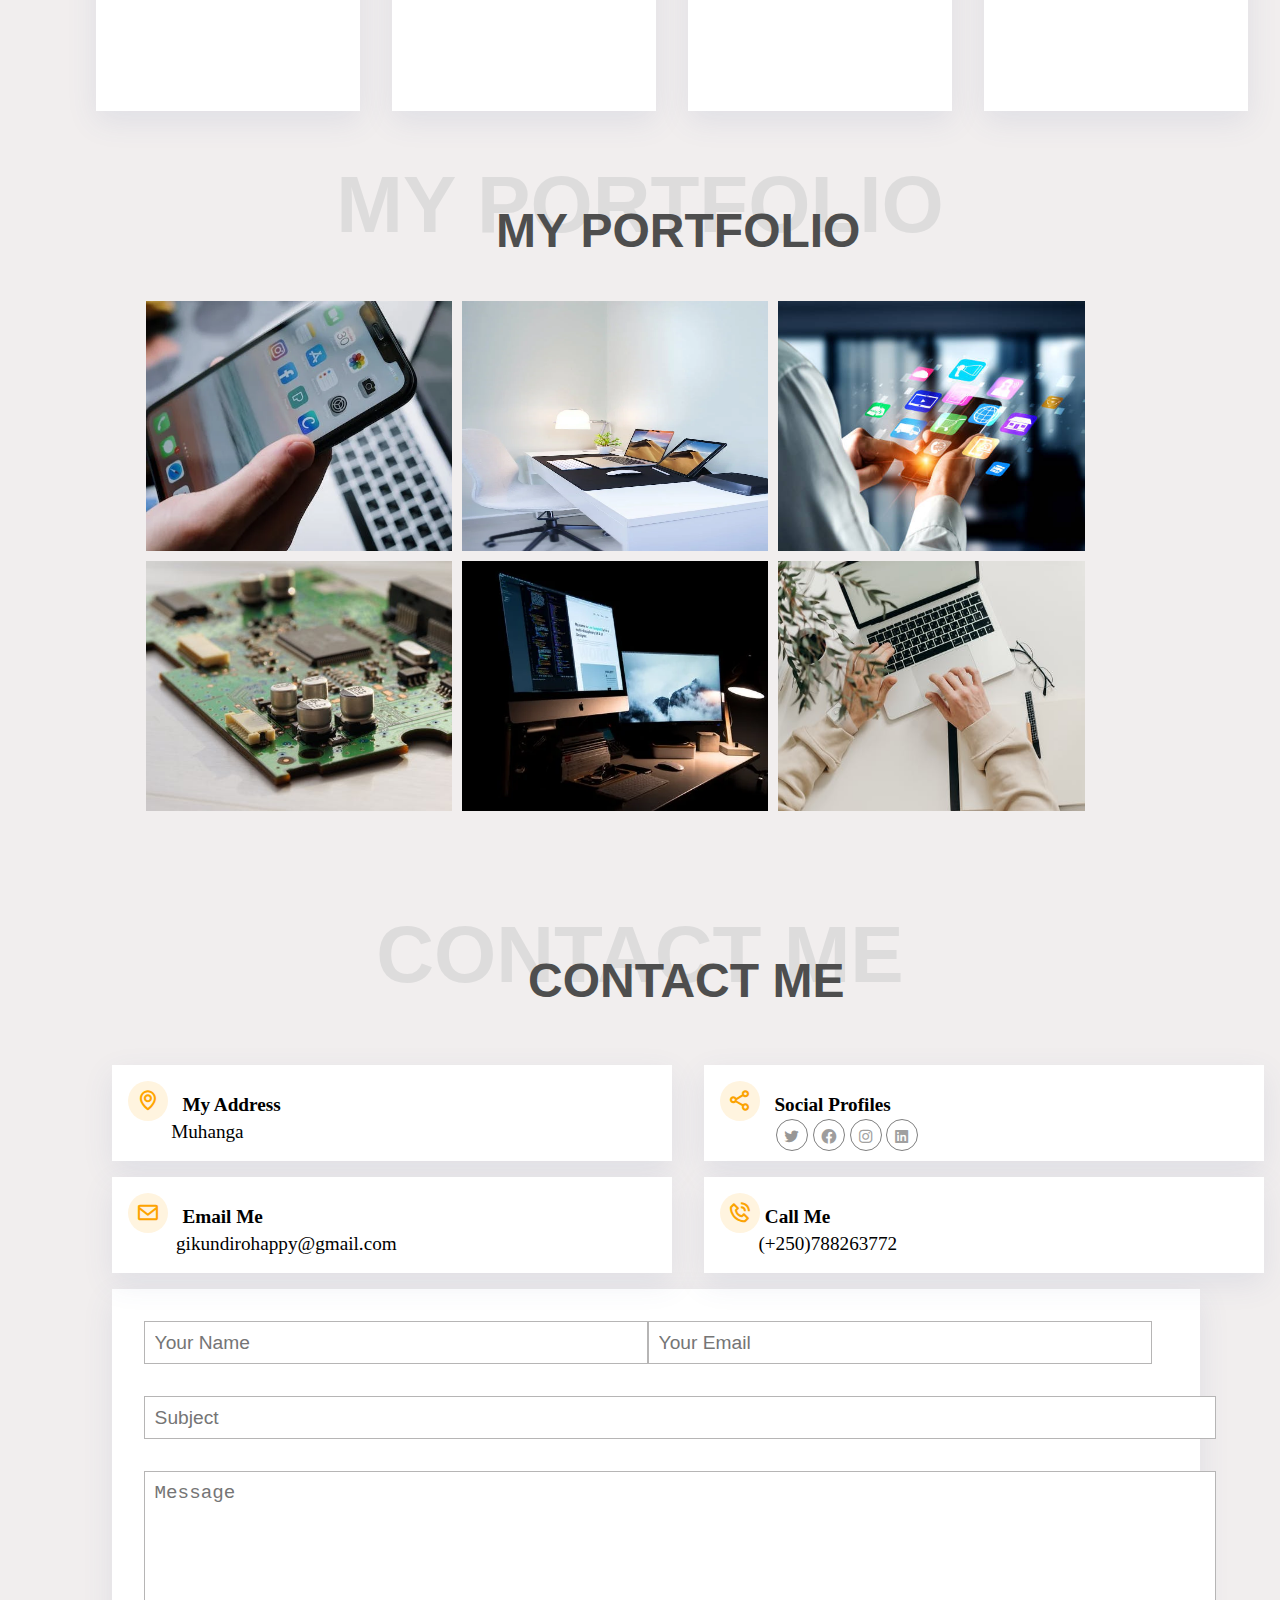
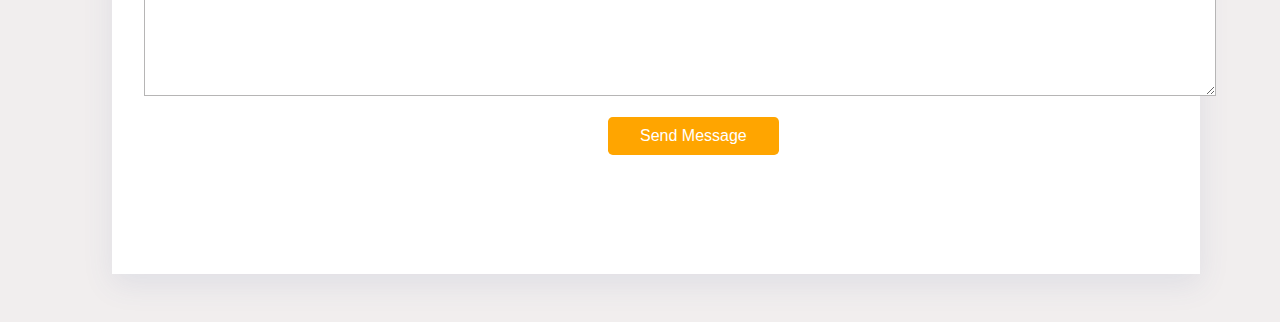
==== commit b5d487f5: "Adding responsiveness on my porfolio" ====
--- a/index.html
+++ b/index.html
@@ -29,7 +29,8 @@
         
       <div class="nav-bar">
         <div class="logo"> 
-          <img src="./images/logo.PNG" alt="">
+          <!-- <img src="./images/logo.PNG" alt=""> -->
+          <p><a href="#home"> Happy.</a></p>
         </div>
         <div>
         <ul class="nav-list">
@@ -44,9 +45,9 @@
     
       <div class="content" id="home">
         <div class="name">
-          <h3>Gikundiro Ange Marie Happy</h3>
+          <h3> Call me Happy, I am a <span>Frontend web developer</span></h3>
           <br />
-          <p>I'm a passionate <b>Frontend web developer</b></p>
+          <p> My passion in life is using my technical know-how to benefit other people. </p>
         </div>
         <br />
         <span class="icons-ic"><i class='bx bxl-twitter' style='color:#ffffff'  ></i></span>
@@ -123,7 +124,7 @@
         <h1>Education</h1>
         <div class="section-one">
           <div class="level-one">
-            2021-2022 <br />
+            &nbsp &nbsp &nbsp 2021-2022 <br />
             
             <div class="circle-1"></div>
             <div class="line-1"></div>
@@ -133,7 +134,7 @@
           </div>
           <br><br>
           <div class="level-one">
-            2017-2019 <br />
+            &nbsp &nbsp &nbsp 2017-2019 <br />
             <div class="circle-1"></div>
             <div class="line-1"></div>
             <span class="level"><b> Advanced Level </b></span><br /><br />
@@ -142,7 +143,7 @@
             Mathematics Economics and Computer (MCE)</p>
           </div><br><br>
           <div class="level-one">
-            2014-2016 <br />
+            &nbsp &nbsp &nbsp 2014-2016 <br />
             <div class="circle-1"></div>
             <div class="line-1" id="ordinary-line"></div>
             <span class="level"><b> Ordinary level</b></span> <br /><br />
@@ -154,7 +155,7 @@
         <h1>Professional Experience</h1>
         <div class="section-two">
           <div class="level-one">
-            2023(4 Months) <br />
+            &nbsp &nbsp &nbsp 2023(4 Months) <br />
             <div class="circle-1" id="expe-circle"></div>
             <div class="line-1" id="expe-line"></div>
             <span class="level"><b> SheCanCode</b></span> <br /><br />
@@ -293,7 +294,7 @@
     </div>
      <!-- footer page -->
 
-     <footer>
+     <!-- <footer>
       <ul class="social-icons">
         <li><a href="#"><span><i class='bx bxl-facebook-circle' style='color:#f7a003'  ></i></span></a></li>
         <li><a href="#"><span><i class='bx bxl-twitter' style='color:#f7a003'  ></i></span></a></li>
@@ -301,6 +302,6 @@
         <li><a href="#"><span><i class='bx bxl-linkedin-square' style='color:#ffa502'  ></i></span></a></li>
       </ul>
        <p>@2023 Gamh | All Rights Reserved</p>
-    </footer>
+    </footer> -->
   </body>
 </html>
--- a/index.css
+++ b/index.css
@@ -17,6 +17,7 @@
   background-repeat: no-repeat;
   background-size: cover;
   background-attachment: fixed;
+  object-fit: cover;
   background-image: url(https://images.pexels.com/photos/2528118/pexels-photo-2528118.jpeg?auto=compress&cs=tinysrgb&w=600);
   opacity: 0.9;
   padding: 15rem 0rem 0rem 10rem;
@@ -24,6 +25,19 @@
 }
 .name h3 {
   font-family: "Franklin Gothic Medium", "Arial Narrow", Arial, sans-serif;
+}
+.name h3::after {
+  content: "";
+  width: 20%;
+  height: 2px;
+  display: block;
+  position: relative;
+  background-color: orange;
+  bottom: 0px;
+  margin-left: 220px;
+}
+.name p {
+  font-size: 23px;
 }
 .icons-ic {
   margin: 0.3rem;
@@ -49,16 +63,26 @@
 .nav-bar {
   padding-bottom: 1rem;
   position: fixed;
-  background-color: rgb(129, 128, 128);
+  background-color: rgb(147, 146, 146);
   width: 100%;
   height: 9vh;
   z-index: 999;
   padding-right: 90px;
   padding-left: 25px;
-  font-size: 0.8rem;
+  font-weight: bold;
   font-family: "Roboto", sans-serif;
   display: flex;
   justify-content: space-between;
+}
+.logo p {
+  margin-top: 16px;
+  margin-left: 120px;
+}
+.logo p a {
+  text-decoration: none;
+  font-weight: bold;
+  color: orange;
+  font-size: 25px;
 }
 .nav-bar img {
   height: 60px;
@@ -74,7 +98,7 @@
 .nav-bar .nav-list .nav-link a:visited {
   text-decoration: none;
   color: white;
-  font-size: 0.9rem;
+  font-size: 0.75rem;
   font-family: "Roboto", sans-serif;
 }
 .nav-bar .nav-list .nav-link a:hover,
@@ -531,7 +555,7 @@
 footer {
   position: relative;
   width: 100%;
-  background-color: rgb(125, 125, 236);
+  background-color: rgb(205, 205, 229);
   min-height: 100px;
   padding: 20px 50px;
   display: flex;
@@ -562,17 +586,257 @@
 /* Responsineness */
 @media screen and (max-width: 800px) {
   .nav-bar {
-    padding-left: 90px;
+    display: block;
+    /* position: fixed; */
+  }
+  .nav-bar .nav-list {
+    display: flex;
+    /* justify-content: center; */
+    gap: 17px;
+  }
+  .nav-bar .nav-list .nav-link a {
+    font-size: 10px;
+  }
+
+  /* home page  */
+  .content .name h3 {
+    margin-top: 0;
+    width: 100%;
+    font-size: 15px;
+    margin-left: -130px;
+  }
+  .content .name h3::after {
+    width: 25%;
+    margin-left: 150px;
+  }
+  .content .name p {
+    width: 50%;
+    font-size: 18px;
+    margin-left: -130px;
   }
   .content {
     width: 100%;
+    height: 50vh;
+    background-position: bottom;
+  }
+  .content .icons-ic {
+    margin-left: -85px;
+  }
+  .content .icons-ic i {
+    margin: 0 80px 0 0;
+  }
+
+  /* about page  */
+  .word .par {
+    margin-left: -380px;
+    font-size: 40px;
+    text-align: center;
+  }
+  .word .para {
+    margin-left: -430px;
+    font-size: 35px;
+    position: absolute;
+    padding-top: 20px;
+    text-align: center;
+  }
+  .both {
+    display: block;
+  }
+  .container {
+    padding-left: 30px;
+  }
+  .both .image-box img {
+    width: 45%;
+    height: 30vh;
+  }
+  .division .part {
+    display: block;
+  }
+  .division .key {
+    display: block;
+  }
+  .skills {
+    padding-top: 4rem;
+    line-height: 0.9rem;
+  }
+  .html-skills {
+    display: block;
+  }
+  .bar {
+    width: 50%;
+    height: 1vh;
+    display: block;
+    background-color: rgb(221, 219, 219);
+  }
+  .bar span {
+    height: 1vh;
+    float: left;
+    background-color: orange;
+  }
+  .html {
+    width: 100%;
+    animation: html;
+  }
+  .css {
+    width: 85%;
+    animation: css;
+  }
+  .js {
+    width: 50%;
+    animation: html;
+  }
+
+  /* resume page  */
+  .word-two .par-two {
+    margin-left: -330px;
+    font-size: 40px;
+    text-align: center;
+  }
+  .word-two .para-two {
+    margin-left: -380px;
+    font-size: 35px;
+    position: absolute;
+    padding-top: 20px;
+    text-align: center;
+  }
+  .section {
+    display: block;
+    width: 100%;
+  }
+  .section .education-section .section-one .level-one .level {
+    margin-left: 30px;
+  }
+  .section .education-section .section-one .level-one p {
+    font-size: 15px;
+    padding-left: 30px;
+  }
+  .section .education-section .section-one .level-one .circle-1 {
+    margin-left: 0px;
+    background-color: grey;
+  }
+  .section .education-section .section-one .level-one .line-1 {
+    margin-left: 13px;
+  }
+  .section .experience-section h1 {
+    margin-top: 90px;
+  }
+  .section .experience-section .section-two .level-one .level {
+    margin-left: 30px;
+  }
+  .section .experience-section .section-two .level-one #expe-circle {
+    margin-left: 0;
+    background-color: grey;
+  }
+  .section .experience-section .section-two .level-one #expe-line {
+    margin-left: 14px;
+    height: 35vh;
+  }
+  .section .experience-section .section-two .level-one p {
+    padding-left: 25px;
+    font-size: 20px;
+  }
+  .section .experience-section .section-two .level-one ul li {
+    padding-left: 25px;
+    list-style: none;
+    font-size: 18px;
+  }
+
+  /* service page  */
+  .word-three .par-three {
+    margin-left: -330px;
+    font-size: 40px;
+    text-align: center;
+  }
+  .word-three .para-three {
+    margin-left: -360px;
+    font-size: 35px;
+    position: absolute;
+    padding-top: 20px;
+    text-align: center;
+  }
+  .cards {
+    display: flex;
+    flex-wrap: wrap;
+    width: 50%;
     height: 80vh;
-    background-position: bottom;
-  }
-  .content h3 {
-    font-size: 28px;
-  }
-  .content p {
-    font-size: 25px;
-  }
-}
+  }
+  .cards .card-one {
+    width: 45%;
+    height: 35vh;
+  }
+  .cards .card-one p {
+    font-size: 17px;
+    line-height: 19px;
+  }
+
+  /* portfolio page  */
+  .word-four .par-four {
+    margin-left: -320px;
+    font-size: 40px;
+    text-align: center;
+  }
+  .word-four .para-four {
+    margin-left: -350px;
+    font-size: 35px;
+    position: absolute;
+    padding-top: 20px;
+    text-align: center;
+  }
+  .image-cards .apps-box {
+    display: flex;
+    flex-wrap: wrap;
+  }
+  .image-cards .apps-box .apps {
+    width: 50%;
+  }
+  .image-cards .apps-box .apps p {
+    font-size: 18px;
+    text-align: center;
+  }
+
+  /* contact page   */
+  .word-five .par-five {
+    margin-left: -320px;
+    font-size: 40px;
+    text-align: center;
+  }
+  .word-five .para-five {
+    margin-left: -370px;
+    font-size: 35px;
+    position: absolute;
+    padding-top: 20px;
+    text-align: center;
+  }
+  .test {
+    display: block;
+  }
+  .test .address-section .address {
+    width: 290px;
+    height: 10vh;
+  }
+  .test .call .address {
+    width: 290px;
+    height: 10vh;
+  }
+  .send-text {
+    width: 45%;
+  }
+  .send-text .name-email {
+    display: block;
+  }
+  .send-text .name-email input {
+    width: 90%;
+  }
+  .send-text input {
+    width: 80%;
+  }
+  .send-text .message {
+    width: 80%;
+  }
+  .send-text .name-email .your-name {
+    margin-bottom: 30px;
+  }
+  .send-text button {
+    margin-left: 15px;
+  }
+}
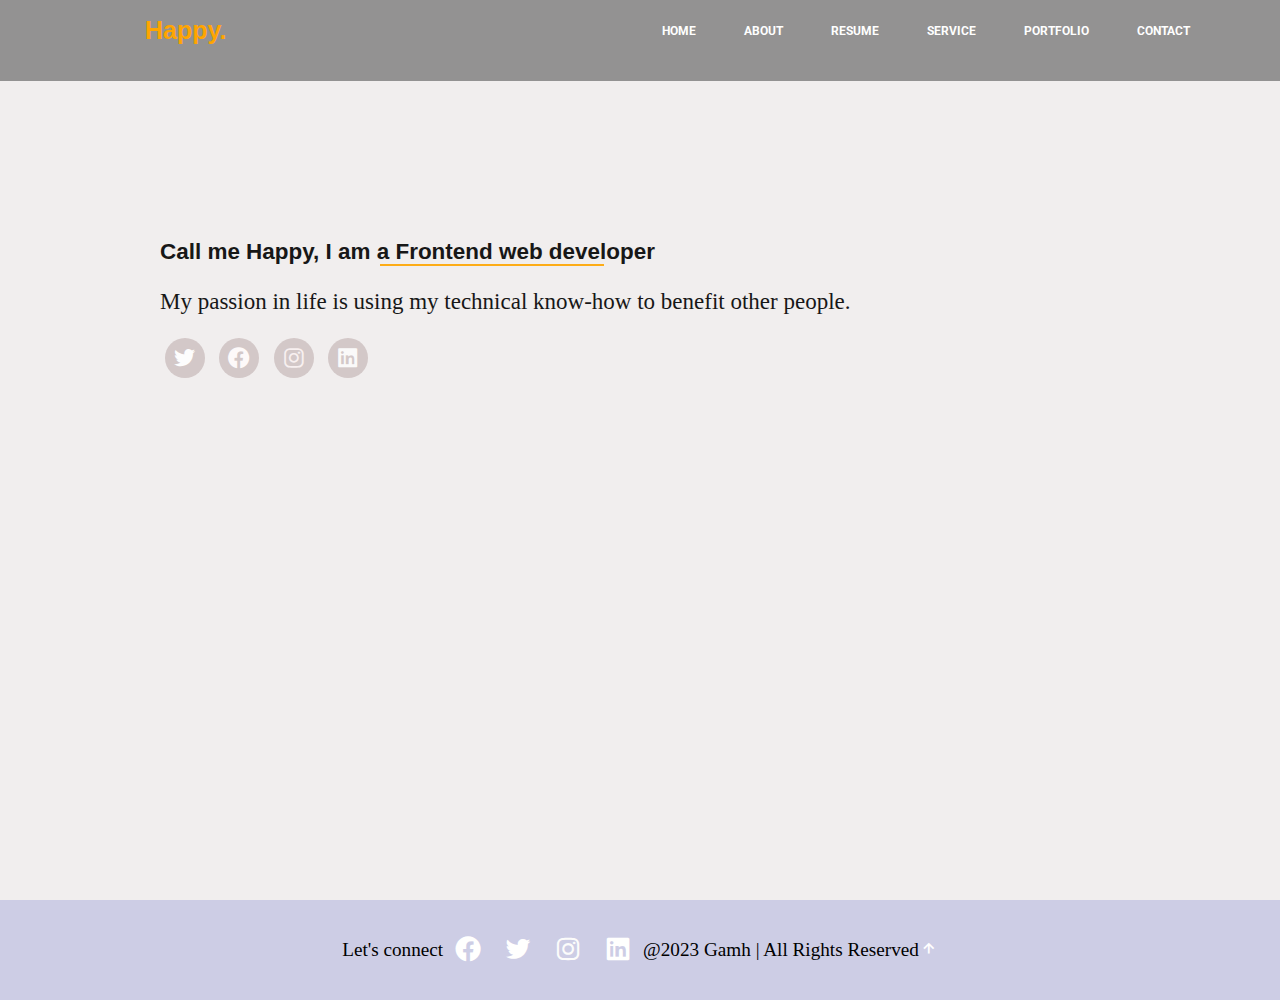
==== commit 7fcf054d: "linking html  pages with a css page" ====
--- a/index.html
+++ b/index.html
@@ -11,7 +11,7 @@
     />
     <link
       rel="stylesheet"
-      href="http://code.ionicframework.com/ionicons/2.0.1/css/ionicons.min.css"
+      href="https://code.ionicframework.com/ionicons/2.0.1/css/ionicons.min.css"
     />
     <link rel="preconnect" href="https://fonts.googleapis.com" />
     <link rel="preconnect" href="https://fonts.gstatic.com" crossorigin />
@@ -19,46 +19,58 @@
       href="https://fonts.googleapis.com/css2?family=Roboto:ital,wght@0,100;0,300;0,400;0,500;0,700;1,300;1,400;1,700&display=swap"
       rel="stylesheet"
     />
-    <link rel="stylesheet" href="./index.css" />
-    <link href='https://unpkg.com/boxicons@2.1.4/css/boxicons.min.css' rel='stylesheet'>
+    <link rel="stylesheet" href="index.css" />
+    <link
+      href="https://unpkg.com/boxicons@2.1.4/css/boxicons.min.css"
+      rel="stylesheet"
+    />
   </head>
   <body>
-    
     <!-- ======= My Home Section ======= -->
-  
-        
-      <div class="nav-bar">
-        <div class="logo"> 
-          <!-- <img src="./images/logo.PNG" alt=""> -->
-          <p><a href="#home"> Happy.</a></p>
-        </div>
-        <div>
+
+    <div class="nav-bar">
+      <div class="logo">
+        <!-- <img src="./images/logo.PNG" alt=""> -->
+        <p><a href="#home"> Happy.</a></p>
+      </div>
+      <div>
         <ul class="nav-list">
-          <li class="nav-link"><a href="#home">HOME</a></li>
-          <li class="nav-link"><a href="#about">ABOUT</a></li>
-          <li class="nav-link"><a href="#resume">RESUME</a></li>
-          <li class="nav-link"><a href="#service">SERVICE</a></li>
-          <li class="nav-link"><a href="#portfolio">PORTFOLIO</a></li>
-          <li class="nav-link"><a href="#contact">CONTACT</a></li>
-        </ul></div>
-      </div>
-    
-      <div class="content" id="home">
-        <div class="name">
-          <h3> Call me Happy, I am a <span>Frontend web developer</span></h3>
-          <br />
-          <p> My passion in life is using my technical know-how to benefit other people. </p>
-        </div>
+          <li class="nav-link"><a href="index.html">HOME</a></li>
+          <li class="nav-link"><a href="about.html">ABOUT</a></li>
+          <li class="nav-link"><a href="resume.html">RESUME</a></li>
+          <li class="nav-link"><a href="service.html">SERVICE</a></li>
+          <li class="nav-link"><a href="portfolio.html">PORTFOLIO</a></li>
+          <li class="nav-link"><a href="contact.html">CONTACT</a></li>
+        </ul>
+      </div>
+    </div>
+
+    <div class="content" id="home">
+      <div class="name">
+        <h3>Call me Happy, I am a <span>Frontend web developer</span></h3>
         <br />
-        <span class="icons-ic"><i class='bx bxl-twitter' style='color:#ffffff'  ></i></span>
-        <span class="icons-ic"><i class='bx bxl-facebook-circle' style='color:#fffbfb'  ></i></span>
-        <span class="icons-ic"><i class='bx bxl-instagram' style='color:#f9f1f1'  ></i></span>
-        <span class="icons-ic"><i class='bx bxl-linkedin-square' style='color:#fbfbfb'  ></i></span>
-    </div>
-<div class="container">
-
-  <!-- ======= My About Section ======= -->
-    <div class="about" id="about">
+        <p>
+          My passion in life is using my technical know-how to benefit other
+          people.
+        </p>
+      </div>
+      <br />
+      <span class="icons-ic"
+        ><i class="bx bxl-twitter" style="color: #ffffff"></i
+      ></span>
+      <span class="icons-ic"
+        ><i class="bx bxl-facebook-circle" style="color: #fffbfb"></i
+      ></span>
+      <span class="icons-ic"
+        ><i class="bx bxl-instagram" style="color: #f9f1f1"></i
+      ></span>
+      <span class="icons-ic"
+        ><i class="bx bxl-linkedin-square" style="color: #fbfbfb"></i
+      ></span>
+    </div>
+    <!-- <div class="container"> -->
+    <!-- ======= My About Section ======= -->
+    <!-- <div class="about" id="about">
       <div class="about-section">
         <div class="word">
           <h1 class="par">ABOUT ME</h1>
@@ -111,10 +123,10 @@
         </div>
         </div>
       </div>
-    </div>
+    </div> -->
 
     <!-- ======= My Resume Section ======= -->
-    <div class="resume" id="resume">
+    <!-- <div class="resume" id="resume">
       <div class="word-two">
         <h1 class="par-two">MY RESUME</h1>
         <h3 class="para-two">MY RESUME</h3>
@@ -177,11 +189,11 @@
       </div>
     </div>
     </div>
-
+    </div> -->
 
     <!-- ======= My service Section ======= -->
 
-    <div class="service" id="service">
+    <!-- <div class="service" id="service">
       <div class="word-three">
         <h1 class="par-three">MY SERVICES</h1>
         <h3 class="para-three">MY SERVICES</h3>
@@ -209,18 +221,19 @@
              
             </p></div>
           </div>
-      </div>
-      
-      <!-- ======= My Portfolio Section ======= -->
-      
-      <div class="portfolio" id="portfolio">
+      </div> -->
+
+    <!-- ======= My Portfolio Section ======= -->
+
+    <!-- <div class="portfolio" id="portfolio">
         <div class="word-four">
           <h1 class="par-four">MY PORTFOLIO</h1>
           <h3 class="para-four">MY PORTFOLIO</h3>
         </div>
  <div class="image-cards">
   <div class="apps-box">
-  <div class="apps"><img src="images/app1.webp" alt="">
+  <div class="apps">
+  <img src="images/app1.webp" alt="">
   <h3>App 1</h3>
   <p>Lorem ipsum dolor sit amet <br> consectetur adipisicing elit.</p>
   </div>
@@ -246,10 +259,10 @@
             </div>
 </div>
 </div>
-</div>
-
-<!-- ======= My contact Section ======= -->
-          <div class="contact" id="contact">
+</div> -->
+
+    <!-- ======= My contact Section ======= -->
+    <!-- <div class="contact" id="contact">
             <div class="word-five">
               <h1 class="par-five">CONTACT ME</h1>
               <h3 class="para-five">CONTACT ME</h3>
@@ -289,19 +302,48 @@
            <textarea name="" id="" cols="30" rows="10" placeholder="Message" class="message"></textarea><br>
            <button>Send Message</button>
           </div>
-          </div>
-    </div>
-    </div>
-     <!-- footer page -->
-
-     <!-- <footer>
+          </div> -->
+    <!-- </div> -->
+    <!-- footer page -->
+
+    <footer>
+      <p>Let's connect</p>
       <ul class="social-icons">
-        <li><a href="#"><span><i class='bx bxl-facebook-circle' style='color:#f7a003'  ></i></span></a></li>
-        <li><a href="#"><span><i class='bx bxl-twitter' style='color:#f7a003'  ></i></span></a></li>
-        <li><a href="#"><span><i class='bx bxl-instagram' style='color:#fda301'  ></i></span></a></li>
-        <li><a href="#"><span><i class='bx bxl-linkedin-square' style='color:#ffa502'  ></i></span></a></li>
+        <li>
+          <a href="#"
+            ><span
+              ><i
+                class="bx bxl-facebook-circle"
+                style="color: #fffffe"
+              ></i></span
+          ></a>
+        </li>
+        <li>
+          <a href="#"
+            ><span><i class="bx bxl-twitter" style="color: #fffffe"></i></span
+          ></a>
+        </li>
+        <li>
+          <a href="#"
+            ><span><i class="bx bxl-instagram" style="color: #fcfcfb"></i></span
+          ></a>
+        </li>
+        <li>
+          <a href="#"
+            ><span
+              ><i
+                class="bx bxl-linkedin-square"
+                style="color: #fffffe"
+              ></i></span
+          ></a>
+        </li>
       </ul>
-       <p>@2023 Gamh | All Rights Reserved</p>
-    </footer> -->
+      <br />
+      <p class="copyright">@2023 Gamh | All Rights Reserved</p>
+      <a href="index.html"
+        ><span class="fresh"
+          ><i class="bx bx-up-arrow-alt" style="color: #ffffff"></i></span
+      ></a>
+    </footer>
   </body>
 </html>
--- a/index.css
+++ b/index.css
@@ -587,14 +587,16 @@
 @media screen and (max-width: 800px) {
   .nav-bar {
     display: block;
-    /* position: fixed; */
+    width: 56.8%;
   }
   .nav-bar .nav-list {
     display: flex;
+    gap: 30px;
     /* justify-content: center; */
-    gap: 17px;
-  }
-  .nav-bar .nav-list .nav-link a {
+    /* display: block; */
+  }
+  .nav-bar .nav-list .nav-link a:link,
+  .nav-bar .nav-list .nav-link a:visited {
     font-size: 10px;
   }
 
@@ -643,10 +645,20 @@
     display: block;
   }
   .container {
-    padding-left: 30px;
+    padding-left: 60px;
+  }
+  /* #about {
+    font-size: 30px;
+  } */
+  /* .both .image-box img {
+    width: 100%;
+    height: 60vh;
+  } */
+  #about {
+    font-size: 15px;
   }
   .both .image-box img {
-    width: 45%;
+    width: 50%;
     height: 30vh;
   }
   .division .part {
@@ -659,11 +671,21 @@
     padding-top: 4rem;
     line-height: 0.9rem;
   }
+  /* .html-skills {
+    font-size: 30px;
+  } */
   .html-skills {
+    font-size: 20px;
     display: block;
   }
+  /* .bar {
+    width: 100%;
+    height: 1vh;
+    display: block;
+    background-color: rgb(221, 219, 219);
+  } */
   .bar {
-    width: 50%;
+    width: 55%;
     height: 1vh;
     display: block;
     background-color: rgb(221, 219, 219);
@@ -706,8 +728,12 @@
   .section .education-section .section-one .level-one .level {
     margin-left: 30px;
   }
+  /* .section .education-section .section-one .level-one p {
+    font-size: 30px;
+    padding-left: 30px;
+  } */
   .section .education-section .section-one .level-one p {
-    font-size: 15px;
+    font-size: 17px;
     padding-left: 30px;
   }
   .section .education-section .section-one .level-one .circle-1 {
@@ -727,18 +753,31 @@
     margin-left: 0;
     background-color: grey;
   }
+  /* .section .experience-section .section-two .level-one #expe-line {
+    margin-left: 14px;
+    height: 70vh;
+  } */
   .section .experience-section .section-two .level-one #expe-line {
     margin-left: 14px;
-    height: 35vh;
-  }
+    height: 28vh;
+  }
+  /* .section .experience-section .section-two .level-one p {
+    padding-left: 25px;
+    font-size: 28px;
+  } */
   .section .experience-section .section-two .level-one p {
     padding-left: 25px;
-    font-size: 20px;
-  }
+    font-size: 13px;
+  }
+  /* .section .experience-section .section-two .level-one ul li {
+    padding-left: 25px;
+    list-style: none;
+    font-size: 30px;
+  } */
   .section .experience-section .section-two .level-one ul li {
     padding-left: 25px;
     list-style: none;
-    font-size: 18px;
+    font-size: 13px;
   }
 
   /* service page  */
@@ -754,22 +793,39 @@
     padding-top: 20px;
     text-align: center;
   }
+  /* .cards {
+    display: flex;
+    flex-wrap: wrap;
+    width: 100%;
+    height: 80vh;
+  } */
   .cards {
     display: flex;
     flex-wrap: wrap;
+    width: 100%;
+    height: 100vh;
+  }
+  /* .cards .card-one {
+    width: 40%;
+    height: 35vh;
+  } */
+  /* .cards .card-one {
     width: 50%;
-    height: 80vh;
-  }
+    height: 35vh;
+  } */
   .cards .card-one {
-    width: 45%;
-    height: 35vh;
+    width: 50%;
+    height: 30vh;
   }
   .cards .card-one p {
-    font-size: 17px;
+    font-size: 20px;
     line-height: 19px;
   }
 
   /* portfolio page  */
+  #portfolio {
+    margin-top: 350px;
+  }
   .word-four .par-four {
     margin-left: -320px;
     font-size: 40px;
@@ -785,12 +841,22 @@
   .image-cards .apps-box {
     display: flex;
     flex-wrap: wrap;
-  }
+    width: 100%;
+  }
+  /* .image-cards .apps-box .apps {
+    width: 45%;
+  } */
   .image-cards .apps-box .apps {
     width: 50%;
   }
+  /* .image-cards .apps-box .apps p {
+    font-size: 20px;
+    padding-left: 5px;
+    text-align: center;
+  } */
   .image-cards .apps-box .apps p {
-    font-size: 18px;
+    font-size: 20px;
+    padding-left: 10px;
     text-align: center;
   }
 
@@ -810,16 +876,28 @@
   .test {
     display: block;
   }
+  /* .test .address-section .address {
+    width: 600px;
+    height: 10vh;
+  } */
   .test .address-section .address {
-    width: 290px;
+    width: 300px;
     height: 10vh;
   }
+  /* .test .call .address {
+    width: 600px;
+    height: 10vh;
+  } */
   .test .call .address {
-    width: 290px;
+    width: 300px;
     height: 10vh;
   }
+  /* .send-text {
+    width: 98%;
+  } */
   .send-text {
-    width: 45%;
+    width: 49%;
+    height: 60vh;
   }
   .send-text .name-email {
     display: block;
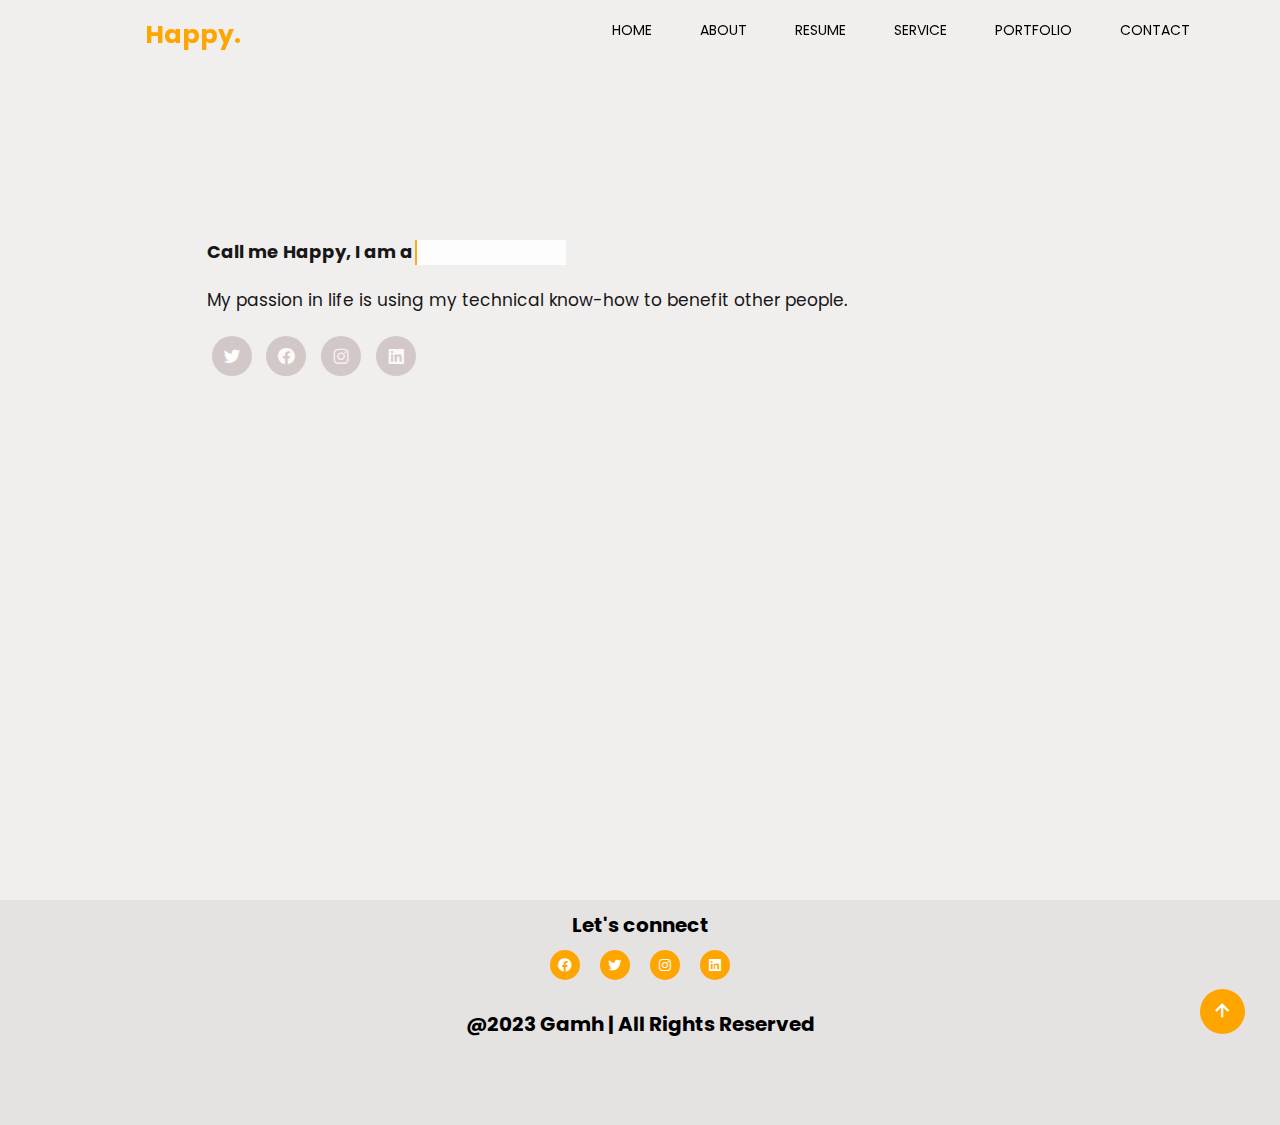
==== commit 4cfeb88f: "made changes on service page" ====
--- a/index.html
+++ b/index.html
@@ -24,6 +24,12 @@
       href="https://unpkg.com/boxicons@2.1.4/css/boxicons.min.css"
       rel="stylesheet"
     />
+    <link rel="preconnect" href="https://fonts.googleapis.com" />
+    <link rel="preconnect" href="https://fonts.gstatic.com" crossorigin />
+    <link
+      href="https://fonts.googleapis.com/css2?family=Poppins:ital,wght@0,100;0,400;0,700;0,800;1,100;1,700;1,800&family=Roboto:ital,wght@0,100;0,300;0,400;0,500;0,700;1,300;1,400;1,700&family=Ubuntu:ital,wght@0,400;0,500;0,700;1,400;1,500;1,700&display=swap"
+      rel="stylesheet"
+    />
   </head>
   <body>
     <!-- ======= My Home Section ======= -->
@@ -31,8 +37,11 @@
     <div class="nav-bar">
       <div class="logo">
         <!-- <img src="./images/logo.PNG" alt=""> -->
-        <p><a href="#home"> Happy.</a></p>
+        <p><a href="index.html"> Happy.</a></p>
       </div>
+      <!-- <label for="check" class="check">
+        <span><i class="bx bx-menu" style="color: #faf8f8"></i></span>
+      </label> -->
       <div>
         <ul class="nav-list">
           <li class="nav-link"><a href="index.html">HOME</a></li>
@@ -47,7 +56,7 @@
 
     <div class="content" id="home">
       <div class="name">
-        <h3>Call me Happy, I am a <span>Frontend web developer</span></h3>
+        <h3 class="animated-text">Call me Happy, I am a <span></span></h3>
         <br />
         <p>
           My passion in life is using my technical know-how to benefit other
@@ -68,242 +77,7 @@
         ><i class="bx bxl-linkedin-square" style="color: #fbfbfb"></i
       ></span>
     </div>
-    <!-- <div class="container"> -->
-    <!-- ======= My About Section ======= -->
-    <!-- <div class="about" id="about">
-      <div class="about-section">
-        <div class="word">
-          <h1 class="par">ABOUT ME</h1>
-          <h3 class="para">ABOUT ME</h3>
-        </div>
-        <div class="both">
-          <div class="image-box">
-            <img src="images/photo.jpeg" alt="" />
-          </div>
-          <div class="division">
-          <div class="part">
-            <div class="part-one">
-              <p><span class="ion-chevron-right"></span><b><span class="fact"> Name: </b></span>Gikundiro Happy</p><br>
-              <p><span class="ion-chevron-right"></span><b><span class="fact"> Degree: </b></span>Bachelor</p><br>
-              </div>
-              <div class="part-two">
-              <p><span class="ion-chevron-right"></span><b><span class="fact"> Age: </b></span>21</p><br>
-              <p><span class="ion-chevron-right"></span><b><span class="fact"> Freelance: </b></span>Available</p>
-            </div>
-          </div>
-          <div class="key">
-            <div class="key-one">
-              <p><span class="ion-happy-outline"></span><span class="fact"> 20<b> <br>&nbsp &nbsp  Happy Clients</b></span></p><br>
-              <p><span class="ion-android-time"></span><span class="fact"> 2<b> <br>&nbsp &nbsp  Years of Experience</b></span></p><br>
-            </div>
-            <div class="key-two">
-              <p><span class="ion-ios-browsers-outline"></span><span class="fact"> 3<b><br> &nbsp &nbsp Projects</b></span></p><br>
-              <p><span class="ion-ribbon-b"></span><span class="fact"> 1<b><br>&nbsp &nbsp  Award</b></span></p><br>
-            </div>
-          </div>
-          <div class="skills">
-            <div class="html-skills">
-              <div>HTML</div>
-              <div>100%</div>
-               </div><br>
-             <span class="bar"><span class="html"></span></span><br>
-             
-            <div class="html-skills">
-              <div>CSS</div>
-              <div>85%</div>
-              </div> <br>
-              <span class="bar"><span class="css"></span></span><br>
 
-            <div class="html-skills">
-              <div>JAVASCRIPT</div>
-              <div>50%</div>
-              </div><br>
-              <span class="bar"><span class="js"></span></span><br>
-          </div>
-        </div>
-        </div>
-      </div>
-    </div> -->
-
-    <!-- ======= My Resume Section ======= -->
-    <!-- <div class="resume" id="resume">
-      <div class="word-two">
-        <h1 class="par-two">MY RESUME</h1>
-        <h3 class="para-two">MY RESUME</h3>
-      </div>
-    <div class="section">
-      <div class="education-section">
-        <h1>Education</h1>
-        <div class="section-one">
-          <div class="level-one">
-            &nbsp &nbsp &nbsp 2021-2022 <br />
-            
-            <div class="circle-1"></div>
-            <div class="line-1"></div>
-            <span class="level"><b> University of Rwanda</b></span> <br /><br />
-           <p> Level 1 in 2021 and level 2 in 2022 in a major <br />
-            of computer and software engineering</p>
-          </div>
-          <br><br>
-          <div class="level-one">
-            &nbsp &nbsp &nbsp 2017-2019 <br />
-            <div class="circle-1"></div>
-            <div class="line-1"></div>
-            <span class="level"><b> Advanced Level </b></span><br /><br />
-  
-            <p> Inyange girls school of sciences option of <br />
-            Mathematics Economics and Computer (MCE)</p>
-          </div><br><br>
-          <div class="level-one">
-            &nbsp &nbsp &nbsp 2014-2016 <br />
-            <div class="circle-1"></div>
-            <div class="line-1" id="ordinary-line"></div>
-            <span class="level"><b> Ordinary level</b></span> <br /><br />
-            <p> Saint Esprit</p>
-          </div>
-        </div>
-      </div>
-      <div class="experience-section">
-        <h1>Professional Experience</h1>
-        <div class="section-two">
-          <div class="level-one">
-            &nbsp &nbsp &nbsp 2023(4 Months) <br />
-            <div class="circle-1" id="expe-circle"></div>
-            <div class="line-1" id="expe-line"></div>
-            <span class="level"><b> SheCanCode</b></span> <br /><br />
-           <p>During this bootcamp, I acquired a range of technical  skills <br> and
-            knowledge that prepared me for a career in software <br> development.</p><br>
-           <ul>
-            <li> I learned
-              programming languages such as  JavaScript, <br> as well as web 
-              development frameworks like React.</li><br>
-            <li> I also gained experience
-                with version control systems like Git, <br>
-                and learned how to work collaboratively 
-                with others</li><br>
-            <li>Additionally, I developed problem-solving skills, learned how <br>
-              to debug code, and gained a deep understanding of how software <br> applications 
-              are designed, built,  and deployed.</li>
-           </ul>
-          </div>
-      </div>
-    </div>
-    </div>
-    </div> -->
-
-    <!-- ======= My service Section ======= -->
-
-    <!-- <div class="service" id="service">
-      <div class="word-three">
-        <h1 class="par-three">MY SERVICES</h1>
-        <h3 class="para-three">MY SERVICES</h3>
-      </div>
-      <div class="cards">
-        <div class="card-one"><span class="icons"><i class='bx bx-basketball' style='color:#ff9e00'  ></i></span><br>
-          <p class="paragr"> UI/UX Design</p> <br>
-          <p>Lorem ipsum dolor sit amet consectetur adipisicing elit. Soluta laboriosam modi 
-           
-          </p>
-      </div>
-        <div class="card-one"> <span class="icons"><i class='bx bx-world' style='color:#ffa500'  ></i></span><br>
-          <p class="paragr"> Web Development</p><br>
-          <p>Lorem ipsum dolor sit amet consectetur adipisicing elit. Soluta laboriosam modi 
-            
-           </p></div>
-        <div class="card-one"><span class="icons"><i class='bx bxs-chat' style='color:#fb9d01'  ></i></span><br>
-          <p class="paragr"> Web Marketting</p><br>
-          <p>Lorem ipsum dolor sit amet consectetur adipisicing elit. Soluta laboriosam modi 
-            
-            </p></div>
-        <div class="card-one"><span class="icons"><i class='bx bxs-bar-chart-alt-2' style='color:#ffa000'  ></i></span><br>
-          <p class="paragr"> UI/UX Design</p><br>
-          <p>Lorem ipsum dolor sit amet consectetur adipisicing elit. Soluta laboriosam modi 
-             
-            </p></div>
-          </div>
-      </div> -->
-
-    <!-- ======= My Portfolio Section ======= -->
-
-    <!-- <div class="portfolio" id="portfolio">
-        <div class="word-four">
-          <h1 class="par-four">MY PORTFOLIO</h1>
-          <h3 class="para-four">MY PORTFOLIO</h3>
-        </div>
- <div class="image-cards">
-  <div class="apps-box">
-  <div class="apps">
-  <img src="images/app1.webp" alt="">
-  <h3>App 1</h3>
-  <p>Lorem ipsum dolor sit amet <br> consectetur adipisicing elit.</p>
-  </div>
-  <div class="apps"><img src="images/app4.webp" alt="">
-    <h3>App 2</h3>
-    <p>Lorem ipsum dolor sit amet <br> consectetur adipisicing elit.</p>
-    </div>
-    <div class="apps"><img src="images/app2.jpg" alt="">
-      <h3>App 3</h3>
-      <p>Lorem ipsum dolor sit amet <br> consectetur adipisicing elit.</p>
-      </div>
-      <div class="apps"><img src="images/app5.jpeg" alt="">
-        <h3>App 4</h3>
-        <p>Lorem ipsum dolor sit amet <br> consectetur adipisicing elit.</p>
-        </div>
-        <div class="apps"><img src="images/app3.webp" alt="">
-          <h3>App 5</h3>
-          <p>Lorem ipsum dolor sit amet <br> consectetur adipisicing elit.</p>
-          </div>
-          <div class="apps"><img src="images/app6.jpeg" alt="">
-            <h3>App 6</h3>
-            <p>Lorem ipsum dolor sit amet <br> consectetur adipisicing elit.</p>
-            </div>
-</div>
-</div>
-</div> -->
-
-    <!-- ======= My contact Section ======= -->
-    <!-- <div class="contact" id="contact">
-            <div class="word-five">
-              <h1 class="par-five">CONTACT ME</h1>
-              <h3 class="para-five">CONTACT ME</h3>
-            </div>
-            <div class="test">
-            <div class="address-section">
-            <div class="address">
-             <p></p><span><i class='bx bx-map' style='color:#ffa500'  ></i></span>
-             <b>&nbsp My Address</b> <br>&nbsp &nbsp &nbsp&nbsp &nbsp Muhanga</p>
-            </div>
-            <div class="address">
-              <p></p><span><i class='bx bx-envelope' style='color:#fda401'  ></i></span>
-              <b>&nbsp Email Me</b> <br>&nbsp &nbsp &nbsp &nbsp &nbsp gikundirohappy@gmail.com</p>
-            </div></div>
-            <div class="call">
-            <div class="address" >
-              <p></p><span><i class='bx bx-share-alt' style='color:#fba302'  ></i></span>
-              <b>&nbsp Social Profiles</b></p>
-              &nbsp &nbsp &nbsp &nbsp &nbsp
-              <div id="social"><span class=""><i class='bx bxl-twitter' style='color:#989796'  ></i></span>
-              <span class=""><i class='bx bxl-facebook-circle' style='color:#9e9d9c'  ></i></span>
-              <span class=""><i class='bx bxl-instagram' style='color:#a2a1a0'  ></i></span>
-              <span class=""><i class='bx bxl-linkedin-square' style='color:#a0a0a0'  ></i></span>
-              </div>
-            </div>
-            <div class="address">
-             <p></p> <span><i class='bx bx-phone-call' style='color:#fba404'  ></i></span>
-              <b> Call Me</b> <br>&nbsp &nbsp &nbsp &nbsp (+250)788263772</p>
-             </div>
-            </div>
-          </div>
-          <div class="send-text">
-           <div class="name-email">
-           <input type="text" placeholder="Your Name" class="your-name">
-           <input type="text" placeholder="Your Email" class="your-email"><br></div>
-           <input type="text" placeholder="Subject" class="subject"><br>
-           <textarea name="" id="" cols="30" rows="10" placeholder="Message" class="message"></textarea><br>
-           <button>Send Message</button>
-          </div>
-          </div> -->
-    <!-- </div> -->
     <!-- footer page -->
 
     <footer>
@@ -345,5 +119,6 @@
           ><i class="bx bx-up-arrow-alt" style="color: #ffffff"></i></span
       ></a>
     </footer>
+    <script src="script.js"></script>
   </body>
 </html>
--- a/index.css
+++ b/index.css
@@ -2,12 +2,12 @@
   padding: 0;
   margin: 0;
   box-sizing: border-box;
+  font-family: "poppins", sans-serif;
 }
 body {
   font-size: 1.2rem;
   color: black;
   background-color: rgb(241, 238, 238);
-  font-family: " Arial, sans-serif";
 }
 
 /* My home page section */
@@ -22,22 +22,93 @@
   opacity: 0.9;
   padding: 15rem 0rem 0rem 10rem;
   line-height: 1.5rem;
+  padding-left: 207px;
 }
 .name h3 {
-  font-family: "Franklin Gothic Medium", "Arial Narrow", Arial, sans-serif;
-}
-.name h3::after {
+  font-size: 18px;
+}
+/* .name h3::after {
   content: "";
-  width: 20%;
+  width: 17%;
   height: 2px;
   display: block;
   position: relative;
   background-color: orange;
   bottom: 0px;
   margin-left: 220px;
+} */
+.animated-text span {
+  position: relative;
+}
+.animated-text span::before {
+  content: "UI/UX Designer";
+  color: orange;
+  animation: words 20s infinite;
+}
+.animated-text span::after {
+  content: "";
+  position: absolute;
+  border-left: 2px solid orange;
+  right: -8px;
+  background-color: white;
+  height: 100%;
+  width: calc(100% + 8px);
+  animation: cursor, 6s infinite, typing 20s steps(14) infinite;
+}
+@keyframes cursor {
+  to {
+    border-left: 2px solid orange;
+  }
+}
+@keyframes words {
+  0%,
+  20% {
+    content: "Web developer";
+  }
+  21%,
+  40% {
+    content: "UI/UX Desgner";
+  }
+  41%,
+  60% {
+    content: "Web developer";
+  }
+  61%,
+  80% {
+    content: "UI/UX Desgner";
+  }
+  /* 81%,
+  100% {
+    content: "web";
+  } */
+}
+@keyframes typing {
+  10%,
+  15%,
+  30%,
+  35%,
+  50%,
+  55%,
+  70%,
+  75%,
+  90%,
+  95% {
+    width: 0;
+  }
+  5%,
+  20%,
+  25%,
+  40%,
+  45%,
+  68%,
+  65%,
+  80%,
+  85% {
+    width: calc(100% + 8px);
+  }
 }
 .name p {
-  font-size: 23px;
+  font-size: 17px;
 }
 .icons-ic {
   margin: 0.3rem;
@@ -48,31 +119,30 @@
   border-radius: 50%;
   text-align: center;
   display: inline-block;
-  padding-top: 0.5rem;
+  padding-top: 0.6rem;
   height: 2.5rem;
   width: 2.5rem;
-  font-size: 1.6rem;
+  font-size: 20px;
 }
 .icons-ic i:hover {
   background: orange;
 }
 .name h3 {
   font-weight: bold;
-  font-family: "Franklin Gothic Medium", "Arial Narrow", Arial, sans-serif;
 }
 .nav-bar {
   padding-bottom: 1rem;
   position: fixed;
-  background-color: rgb(147, 146, 146);
   width: 100%;
   height: 9vh;
   z-index: 999;
   padding-right: 90px;
   padding-left: 25px;
-  font-weight: bold;
-  font-family: "Roboto", sans-serif;
   display: flex;
   justify-content: space-between;
+}
+.nav-bar.scrolled {
+  background-color: rgb(147, 146, 146);
 }
 .logo p {
   margin-top: 16px;
@@ -97,14 +167,19 @@
 .nav-bar .nav-list .nav-link a:link,
 .nav-bar .nav-list .nav-link a:visited {
   text-decoration: none;
-  color: white;
-  font-size: 0.75rem;
-  font-family: "Roboto", sans-serif;
+  color: black;
+  font-size: 14px;
 }
 .nav-bar .nav-list .nav-link a:hover,
 .nav-bar .nav-list .nav-link a:active {
   color: orange;
 }
+.nav-bar.scrolled .nav-list .nav-link a {
+  color: white;
+}
+.nav-bar.scrolled .nav-list .nav-link a:hover {
+  color: orange;
+}
 .nav {
   display: flex;
   justify-content: space-between;
@@ -117,6 +192,9 @@
 
 /* My About Section */
 
+#about {
+  margin-bottom: 100px;
+}
 .word {
   text-align: center;
   margin-top: 3rem;
@@ -129,7 +207,7 @@
 .word .para {
   position: absolute;
   color: rgb(78, 78, 78);
-  margin-top: -3rem;
+  margin-top: -4.5rem;
   padding-left: 30rem;
   font-size: 3rem;
 }
@@ -142,18 +220,20 @@
   gap: 3rem;
 }
 .image-box img {
-  height: 85vh;
+  height: 75vh;
   width: 25rem;
 }
 .part {
   display: flex;
   padding-top: 1rem;
   gap: 10rem;
+  font-size: 16px;
 }
 .key {
   display: flex;
   padding-top: 3rem;
   gap: 12rem;
+  font-size: 16px;
 }
 .fact {
   font-family: "Franklin Gothic Medium", "Arial Narrow", Arial, sans-serif;
@@ -166,7 +246,7 @@
   color: orange;
 }
 .skills {
-  padding-top: 4rem;
+  padding-top: 2.5rem;
   line-height: 0.9rem;
 }
 .html-skills {
@@ -177,26 +257,52 @@
   font-size: 1rem;
 }
 .bar {
-  height: 2vh;
+  height: 1.2vh;
   display: block;
   background-color: rgb(221, 219, 219);
+  border-radius: 5px;
 }
 .bar span {
-  height: 2vh;
+  height: 1.2vh;
+  border-radius: 5px;
   float: left;
   background-color: orange;
 }
 .html {
   width: 100%;
-  animation: html;
+  animation: html 3s;
 }
 .css {
   width: 85%;
-  animation: css;
+  animation: css 3s;
 }
 .js {
   width: 50%;
-  animation: html;
+  animation: js 3s;
+}
+@keyframes html {
+  0% {
+    width: 0%;
+  }
+  100% {
+    width: 100%;
+  }
+}
+@keyframes css {
+  0% {
+    width: 0%;
+  }
+  100% {
+    width: 85%;
+  }
+}
+@keyframes js {
+  0% {
+    width: 0%;
+  }
+  100% {
+    width: 50%;
+  }
 }
 
 /* My Resume Section */
@@ -213,7 +319,7 @@
 .word-two .para-two {
   position: absolute;
   color: rgb(78, 78, 78);
-  margin-top: -3rem;
+  margin-top: -4.5rem;
   padding-left: 28rem;
   font-size: 3rem;
 }
@@ -221,20 +327,19 @@
   display: flex;
   justify-content: space-between;
   padding-top: 3rem;
+  margin-bottom: 100px;
 }
 
 .education-section h1 {
-  font-family: "Roboto", sans-serif;
   font-size: 2rem;
   margin-bottom: 2rem;
 }
 .education-section .level {
-  font-family: "Roboto", sans-serif;
   font-size: 1.3rem;
   color: orange;
 }
 .education-section p {
-  font-size: 1.3rem;
+  font-size: 17px;
 }
 .circle-1 {
   border-radius: 50%;
@@ -242,6 +347,7 @@
   margin-left: -40px;
   width: 5%;
   border: 2px solid gray;
+  background-color: gray;
 }
 .line-1 {
   position: absolute;
@@ -275,11 +381,14 @@
 }
 .experience-section p,
 ul li {
-  font-size: 1.3rem;
+  font-size: 17px;
 }
 
 /* My service Section */
 
+#service {
+  margin-bottom: 100px;
+}
 .word-three {
   text-align: center;
   margin-top: 3rem;
@@ -292,7 +401,7 @@
 .word-three .para-three {
   position: absolute;
   color: rgb(78, 78, 78);
-  margin-top: -3rem;
+  margin-top: -4.5rem;
   padding-left: 26rem;
   font-size: 3rem;
 }
@@ -306,16 +415,13 @@
 }
 .card-one {
   padding: 30px;
-  /* position: relative; */
-  /* overflow: hidden; */
   background: #fff;
   box-shadow: 0 10px 29px 0 rgba(68, 88, 144, 0.1);
-  /* transition: all 0.3s ease-in-out; */
   text-align: center;
   border: 1px solid #fff;
 }
 .card-one p {
-  font-size: 1.2rem;
+  font-size: 17px;
   line-height: 1.5rem;
 }
 .card-one .icons {
@@ -360,7 +466,7 @@
 .word-four .para-four {
   position: absolute;
   color: rgb(78, 78, 78);
-  margin-top: -3rem;
+  margin-top: -4.5rem;
   padding-left: 25rem;
   font-size: 3rem;
 }
@@ -394,7 +500,7 @@
   font-size: 30px;
   font-family: mv boli;
   opacity: 0;
-  padding-left: 120px;
+  padding-left: 80px;
   color: orange;
   padding-top: 20px;
   transition: 0.3s;
@@ -404,7 +510,7 @@
 }
 .image-cards .apps-box .apps p {
   position: absolute;
-  font-size: 20px;
+  font-size: 17px;
   opacity: 0;
   padding-left: 50px;
   color: white;
@@ -434,7 +540,7 @@
 .word-five .para-five {
   position: absolute;
   color: rgb(78, 78, 78);
-  margin-top: -3rem;
+  margin-top: -4.5rem;
   padding-left: 27rem;
   font-size: 3rem;
 }
@@ -442,6 +548,7 @@
   display: flex;
   justify-content: space-between;
   margin-top: 3rem;
+  font-size: 15px;
 }
 .address {
   background-color: white;
@@ -460,13 +567,15 @@
   border-radius: 50%;
   font-size: 1.5rem;
 }
+.left {
+  margin-left: 50px;
+}
 #social {
-  margin-top: -1.5rem;
+  margin-top: 2px;
   margin-left: 3.5rem;
 }
 #social i {
   background-color: white;
-  border: 1px solid grey;
   height: 2rem;
   width: 2rem;
   text-align: center;
@@ -490,7 +599,7 @@
 .your-name {
   padding: 0.6rem;
   background-color: white;
-  font-size: 1.2rem;
+  font-size: 14px;
   border: 1px solid rgb(182, 181, 181);
   outline: none;
 }
@@ -498,7 +607,7 @@
   padding: 0.6rem;
   background-color: white;
   border: none;
-  font-size: 1.2rem;
+  font-size: 14px;
   border: 1px solid rgb(182, 181, 181);
   outline: none;
 }
@@ -506,7 +615,7 @@
   padding: 0.6rem;
   width: 67rem;
   margin: 1rem;
-  font-size: 1.2rem;
+  font-size: 14px;
   background-color: white;
   border: none;
   border: 1px solid rgb(182, 181, 181);
@@ -516,7 +625,7 @@
   margin: 1rem;
   padding: 0.6rem;
   color: black;
-  font-size: 1.2rem;
+  font-size: 14px;
   background-color: white;
   border: none;
   border: 1px solid rgb(182, 181, 181);
@@ -555,366 +664,283 @@
 footer {
   position: relative;
   width: 100%;
-  background-color: rgb(205, 205, 229);
+  height: 25vh;
+  background-color: rgb(229, 226, 226);
+  background-repeat: no-repeat;
+  background-size: cover;
   min-height: 100px;
-  padding: 20px 50px;
-  display: flex;
+  padding: 10px 0px;
   justify-content: center;
   align-items: center;
 }
+footer p {
+  text-align: center;
+  font-size: 20px;
+  font-weight: bold;
+  margin-bottom: 10px;
+}
 footer .social-icons {
   display: flex;
   position: relative;
   justify-content: center;
-  margin: 10px 0;
+  margin: 5px 0 0 0;
   flex-wrap: wrap;
 }
 footer .social-icons li {
   list-style: none;
 }
 footer .social-icons li a span i {
-  font-size: 30px;
+  font-size: 16px;
   color: white;
   margin: 0 10px;
   display: inline-block;
   transition: 0.5s;
+  background-color: orange;
+  border-radius: 50%;
+  padding: 7px;
 }
 footer .social-icons li a :hover {
   transform: translateY(-10px);
 }
+footer a .fresh i {
+  background-color: orange;
+  position: absolute;
+  margin-left: 1200px;
+  margin-top: -60px;
+  border-radius: 50%;
+  padding: 10px;
+  font-size: 25px;
+}
+footer .copyright {
+  font-size: 20px;
+}
 
 /* Responsineness */
+
 @media screen and (max-width: 800px) {
   .nav-bar {
     display: block;
-    width: 56.8%;
+  }
+  /* .check span i {
+    font-size: 60px;
+    float: right;
+    margin-top: -30px;
+    cursor: pointer;
+  } */
+  .nav-bar .logo {
+    text-align: center;
   }
   .nav-bar .nav-list {
     display: flex;
-    gap: 30px;
-    /* justify-content: center; */
     /* display: block; */
-  }
+    /* padding-left: 0;
+
+    height: 100vh;
+    background: #2c3e50;
+    top: 80px;
+    left: 0;
+    text-align: center;
+    width: 100%;
+    left: -100%;
+    transition: all 0.5s;
+    margin-top: 48px; */
+  }
+
   .nav-bar .nav-list .nav-link a:link,
   .nav-bar .nav-list .nav-link a:visited {
-    font-size: 10px;
-  }
-
-  /* home page  */
-  .content .name h3 {
-    margin-top: 0;
-    width: 100%;
-    font-size: 15px;
+    font-size: 20px;
+    /* text-transform: lowercase; */
+  }
+  .content {
+    width: 100%;
+    height: 100vh;
+  }
+  .content .name {
     margin-left: -130px;
-  }
-  .content .name h3::after {
-    width: 25%;
-    margin-left: 150px;
+    font-size: 25px;
+    width: 100%;
+    margin-top: 150px;
   }
   .content .name p {
+    width: 100%;
+    font-size: 38px;
+    line-height: 40px;
+  }
+  .name h3::after {
     width: 50%;
-    font-size: 18px;
-    margin-left: -130px;
-  }
-  .content {
-    width: 100%;
-    height: 50vh;
-    background-position: bottom;
-  }
-  .content .icons-ic {
-    margin-left: -85px;
-  }
-  .content .icons-ic i {
-    margin: 0 80px 0 0;
+    margin-left: 280px;
+    margin-top: 10px;
+    height: 5px;
+  }
+  footer p {
+    padding-top: 30px;
+    font-size: 40px;
+  }
+  footer .social-icons li a span i {
+    font-size: 35px;
+    margin-top: 20px;
+  }
+  footer .copyright {
+    font-size: 30px;
+    padding-top: 0px;
+  }
+  footer a .fresh i {
+    margin-left: 700px;
   }
 
   /* about page  */
-  .word .par {
-    margin-left: -380px;
-    font-size: 40px;
-    text-align: center;
+  #about {
+    padding-top: 40px;
   }
   .word .para {
-    margin-left: -430px;
-    font-size: 35px;
-    position: absolute;
-    padding-top: 20px;
-    text-align: center;
+    margin-left: -310px;
   }
   .both {
     display: block;
   }
-  .container {
-    padding-left: 60px;
-  }
-  /* #about {
-    font-size: 30px;
-  } */
-  /* .both .image-box img {
-    width: 100%;
-    height: 60vh;
-  } */
-  #about {
-    font-size: 15px;
-  }
   .both .image-box img {
-    width: 50%;
-    height: 30vh;
-  }
-  .division .part {
+    width: 100%;
+    height: 80vh;
+    margin-top: 20px;
+  }
+  .part {
     display: block;
   }
-  .division .key {
+  .key {
     display: block;
   }
-  .skills {
-    padding-top: 4rem;
-    line-height: 0.9rem;
-  }
-  /* .html-skills {
-    font-size: 30px;
-  } */
+  .division {
+    font-size: 35px;
+  }
   .html-skills {
-    font-size: 20px;
-    display: block;
-  }
-  /* .bar {
-    width: 100%;
-    height: 1vh;
-    display: block;
-    background-color: rgb(221, 219, 219);
-  } */
-  .bar {
-    width: 55%;
-    height: 1vh;
-    display: block;
-    background-color: rgb(221, 219, 219);
-  }
-  .bar span {
-    height: 1vh;
-    float: left;
-    background-color: orange;
-  }
-  .html {
-    width: 100%;
-    animation: html;
-  }
-  .css {
-    width: 85%;
-    animation: css;
-  }
-  .js {
-    width: 50%;
-    animation: html;
+    font-size: 28px;
   }
 
   /* resume page  */
-  .word-two .par-two {
-    margin-left: -330px;
-    font-size: 40px;
-    text-align: center;
+  #resume {
+    padding-top: 40px;
   }
   .word-two .para-two {
-    margin-left: -380px;
-    font-size: 35px;
-    position: absolute;
-    padding-top: 20px;
-    text-align: center;
+    margin-left: -300px;
   }
   .section {
     display: block;
-    width: 100%;
-  }
-  .section .education-section .section-one .level-one .level {
-    margin-left: 30px;
-  }
-  /* .section .education-section .section-one .level-one p {
-    font-size: 30px;
-    padding-left: 30px;
-  } */
-  .section .education-section .section-one .level-one p {
-    font-size: 17px;
-    padding-left: 30px;
-  }
-  .section .education-section .section-one .level-one .circle-1 {
-    margin-left: 0px;
-    background-color: grey;
-  }
-  .section .education-section .section-one .level-one .line-1 {
-    margin-left: 13px;
-  }
-  .section .experience-section h1 {
-    margin-top: 90px;
-  }
-  .section .experience-section .section-two .level-one .level {
-    margin-left: 30px;
-  }
-  .section .experience-section .section-two .level-one #expe-circle {
-    margin-left: 0;
-    background-color: grey;
-  }
-  /* .section .experience-section .section-two .level-one #expe-line {
-    margin-left: 14px;
-    height: 70vh;
-  } */
-  .section .experience-section .section-two .level-one #expe-line {
-    margin-left: 14px;
-    height: 28vh;
-  }
-  /* .section .experience-section .section-two .level-one p {
-    padding-left: 25px;
-    font-size: 28px;
-  } */
-  .section .experience-section .section-two .level-one p {
-    padding-left: 25px;
-    font-size: 13px;
-  }
-  /* .section .experience-section .section-two .level-one ul li {
-    padding-left: 25px;
-    list-style: none;
-    font-size: 30px;
-  } */
-  .section .experience-section .section-two .level-one ul li {
-    padding-left: 25px;
-    list-style: none;
-    font-size: 13px;
+  }
+  .education-section .level {
+    font-size: 40px;
+  }
+  .education-section p {
+    font-size: 30px;
+  }
+  .experience-section h1 {
+    margin-top: 100px;
+  }
+  .experience-section .level {
+    font-size: 40px;
+  }
+  .experience-section p {
+    font-size: 30px;
+  }
+  .experience-section ul li {
+    font-size: 30px;
+  }
+  #expe-line {
+    height: 73vh;
   }
 
   /* service page  */
-  .word-three .par-three {
-    margin-left: -330px;
-    font-size: 40px;
-    text-align: center;
+  #service {
+    padding-top: 40px;
   }
   .word-three .para-three {
-    margin-left: -360px;
-    font-size: 35px;
-    position: absolute;
-    padding-top: 20px;
-    text-align: center;
-  }
-  /* .cards {
-    display: flex;
-    flex-wrap: wrap;
-    width: 100%;
-    height: 80vh;
-  } */
+    margin-left: -290px;
+  }
   .cards {
     display: flex;
     flex-wrap: wrap;
     width: 100%;
     height: 100vh;
   }
-  /* .cards .card-one {
-    width: 40%;
-    height: 35vh;
-  } */
-  /* .cards .card-one {
-    width: 50%;
-    height: 35vh;
-  } */
-  .cards .card-one {
-    width: 50%;
-    height: 30vh;
-  }
-  .cards .card-one p {
-    font-size: 20px;
-    line-height: 19px;
-  }
-
-  /* portfolio page  */
+  .card-one {
+    width: 45%;
+  }
+  .card-one p {
+    font-size: 30px;
+    line-height: 35px;
+  }
+
+  /* porfolio page  */
   #portfolio {
-    margin-top: 350px;
-  }
-  .word-four .par-four {
-    margin-left: -320px;
+    padding-top: 40px;
+  }
+  .word-four .para-four {
+    margin-left: -280px;
+  }
+  .image-cards .apps-box .apps h3 {
     font-size: 40px;
-    text-align: center;
-  }
-  .word-four .para-four {
-    margin-left: -350px;
-    font-size: 35px;
-    position: absolute;
-    padding-top: 20px;
-    text-align: center;
+  }
+  .image-cards .apps-box .apps p {
+    font-size: 30px;
+    padding-left: 8px;
+    padding-top: 110px;
   }
   .image-cards .apps-box {
     display: flex;
     flex-wrap: wrap;
     width: 100%;
-  }
-  /* .image-cards .apps-box .apps {
-    width: 45%;
-  } */
-  .image-cards .apps-box .apps {
-    width: 50%;
-  }
-  /* .image-cards .apps-box .apps p {
-    font-size: 20px;
-    padding-left: 5px;
-    text-align: center;
-  } */
-  .image-cards .apps-box .apps p {
-    font-size: 20px;
-    padding-left: 10px;
-    text-align: center;
-  }
-
-  /* contact page   */
-  .word-five .par-five {
-    margin-left: -320px;
+    justify-content: center;
+  }
+
+  /* contact page  */
+  #contact {
+    padding-top: 40px;
+    font-size: 30px;
+  }
+  .word-five .para-five {
+    margin-left: -280px;
+  }
+  .address {
+    height: 15vh;
+    width: 100%;
+  }
+  .address span i {
+    font-size: 50px;
+    padding: 10px;
+    display: inline;
+  }
+  .address #social span i {
     font-size: 40px;
-    text-align: center;
-  }
-  .word-five .para-five {
-    margin-left: -370px;
-    font-size: 35px;
-    position: absolute;
-    padding-top: 20px;
-    text-align: center;
+    padding: 6px;
+  }
+  .your-name {
+    font-size: 30px;
+  }
+  .your-email {
+    font-size: 30px;
+  }
+  .subject {
+    font-size: 30px;
+  }
+  .message {
+    font-size: 30px;
   }
   .test {
     display: block;
   }
-  /* .test .address-section .address {
-    width: 600px;
-    height: 10vh;
-  } */
-  .test .address-section .address {
-    width: 300px;
-    height: 10vh;
-  }
-  /* .test .call .address {
-    width: 600px;
-    height: 10vh;
-  } */
-  .test .call .address {
-    width: 300px;
-    height: 10vh;
-  }
-  /* .send-text {
-    width: 98%;
-  } */
-  .send-text {
-    width: 49%;
-    height: 60vh;
-  }
   .send-text .name-email {
     display: block;
   }
-  .send-text .name-email input {
-    width: 90%;
-  }
-  .send-text input {
-    width: 80%;
+  .send-text .name-email .your-name {
+    margin-bottom: 25px;
+  }
+  .send-text .subject {
+    width: 100%;
   }
   .send-text .message {
-    width: 80%;
-  }
-  .send-text .name-email .your-name {
-    margin-bottom: 30px;
+    width: 100%;
   }
   .send-text button {
-    margin-left: 15px;
-  }
-}
+    margin-left: 30px;
+    font-size: 30px;
+  }
+}
